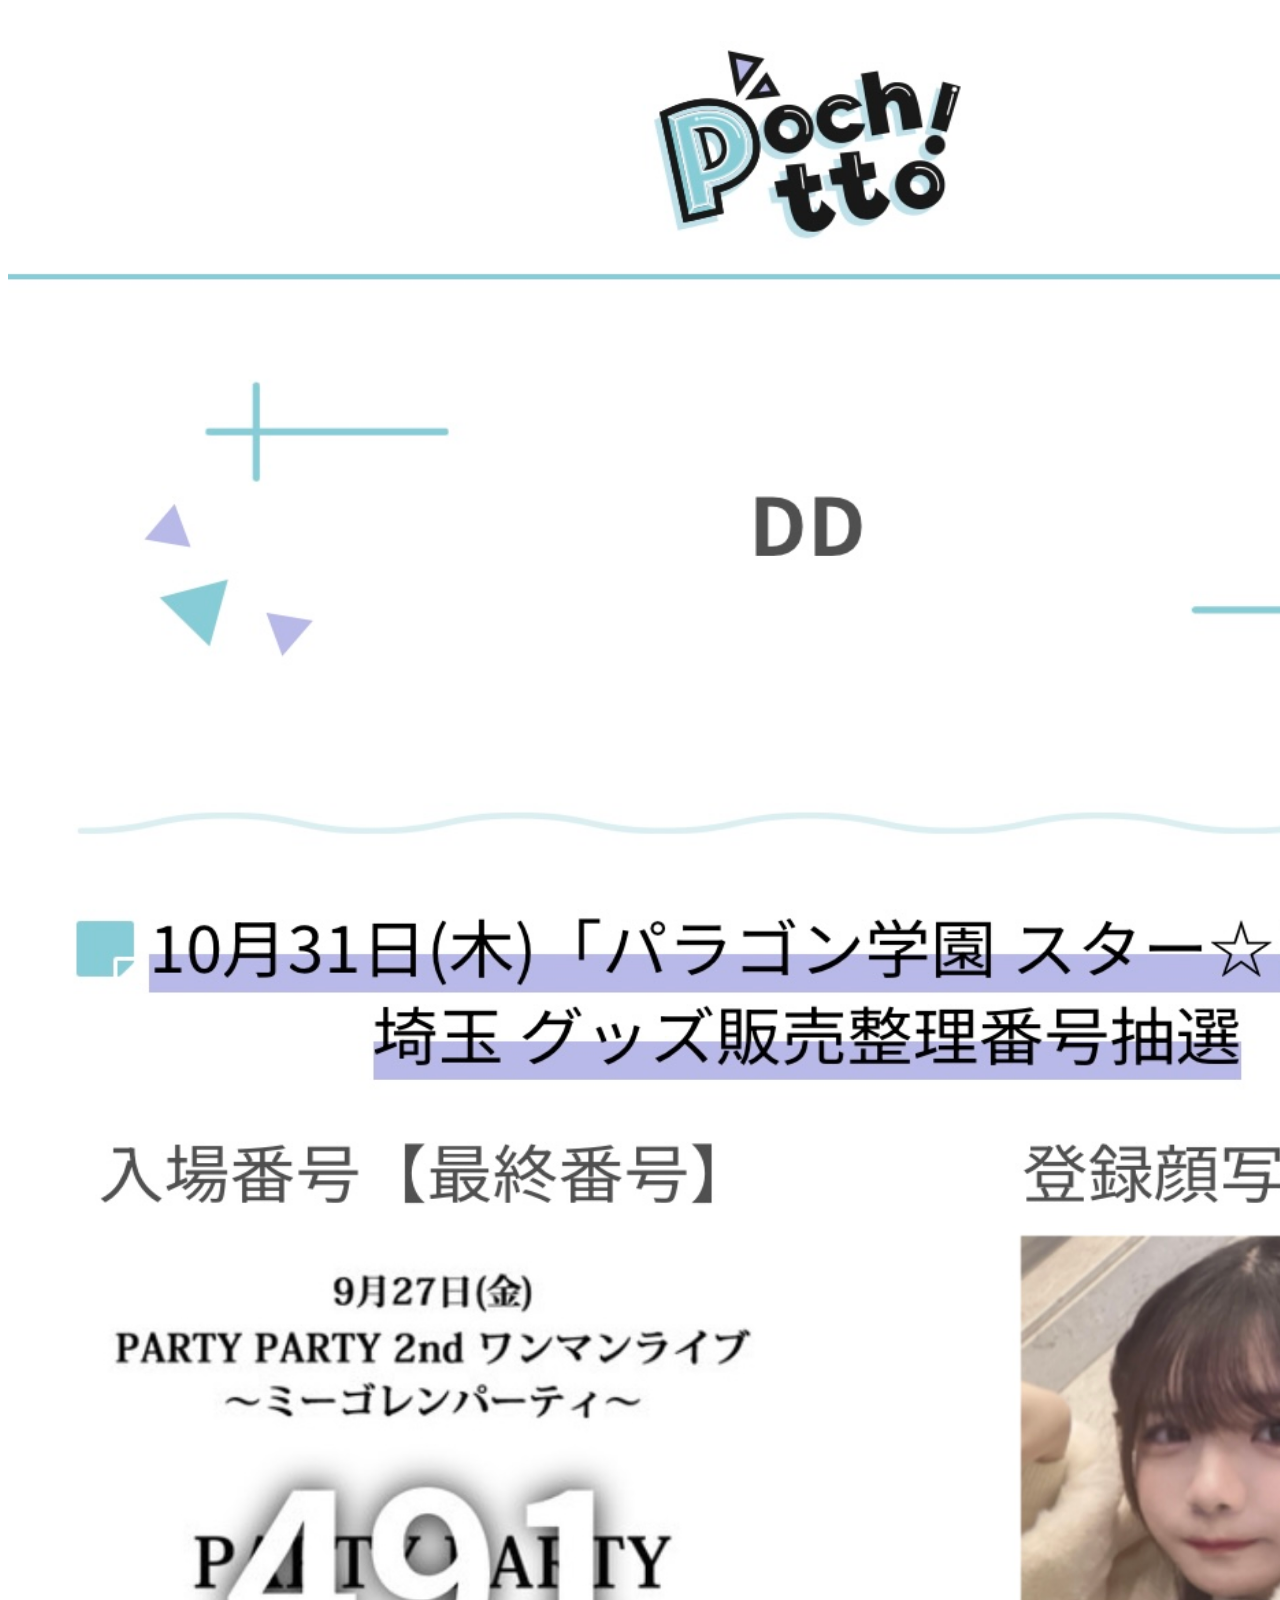
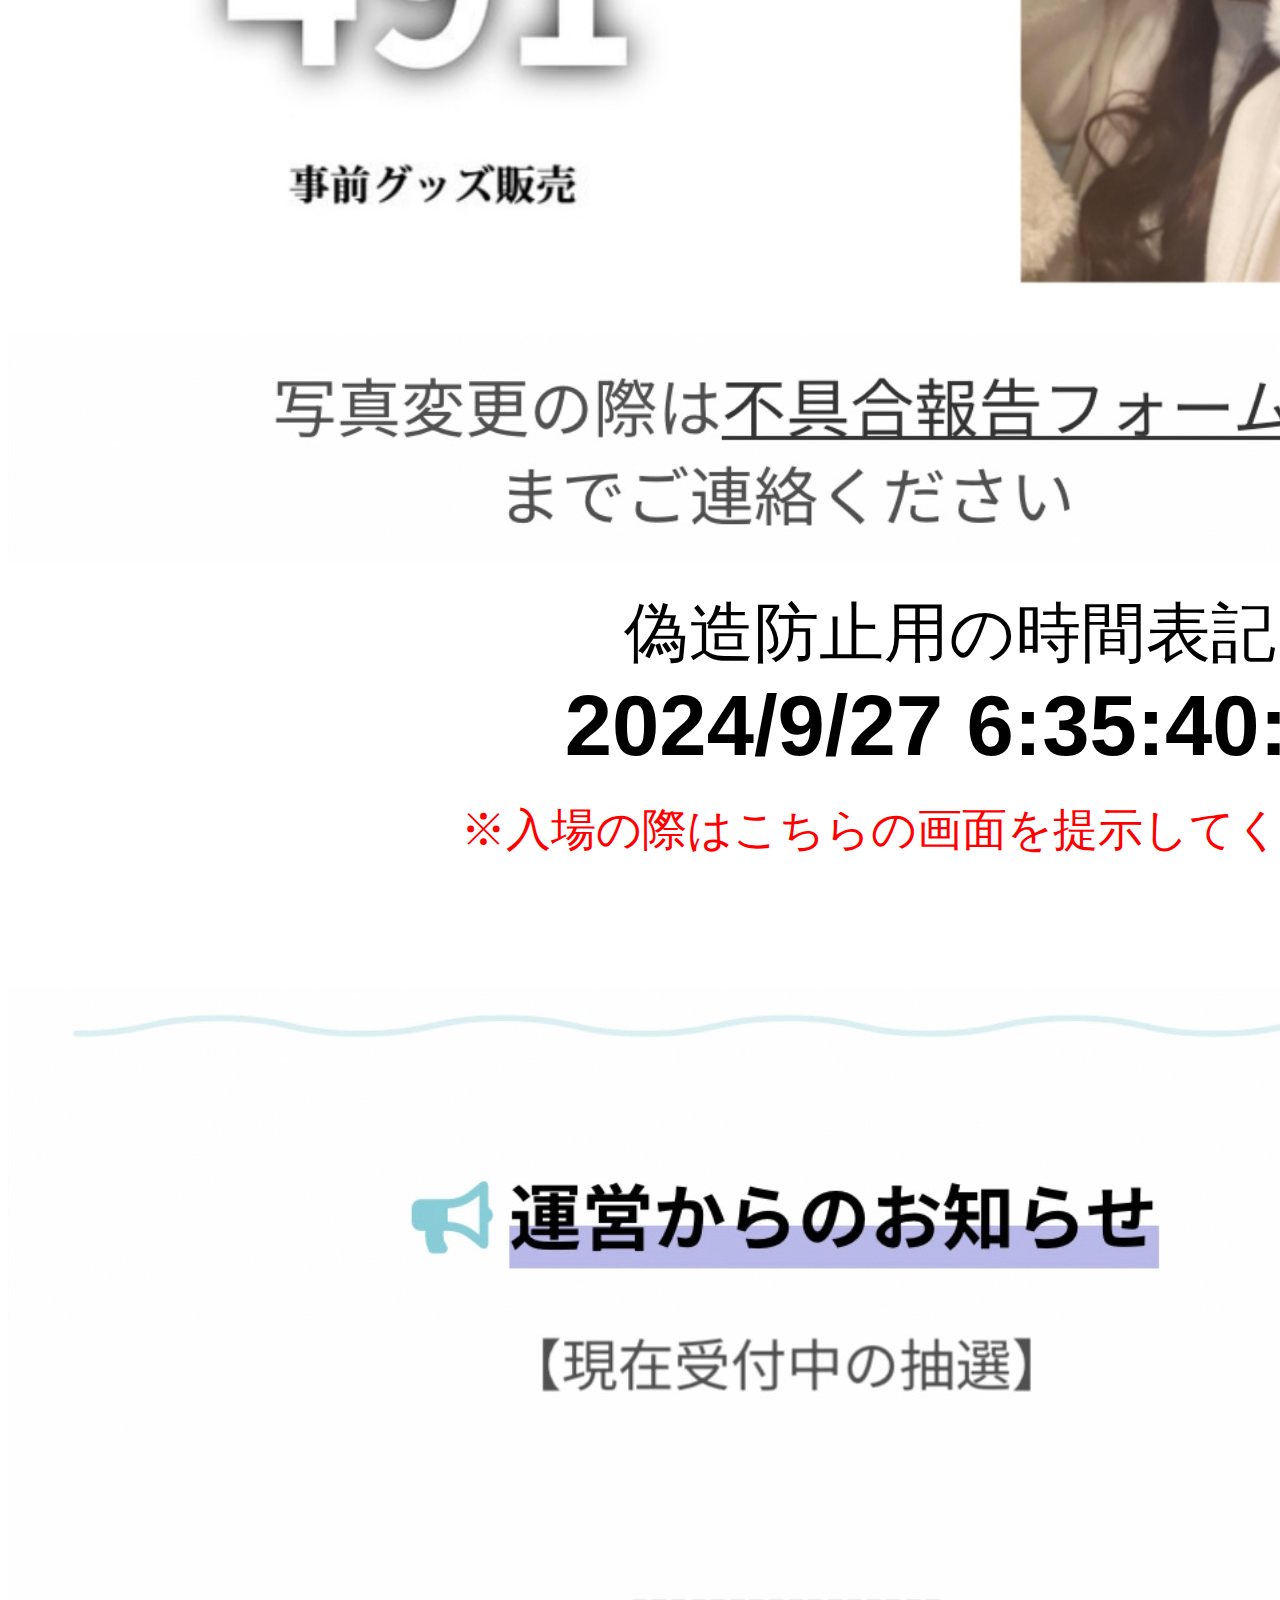
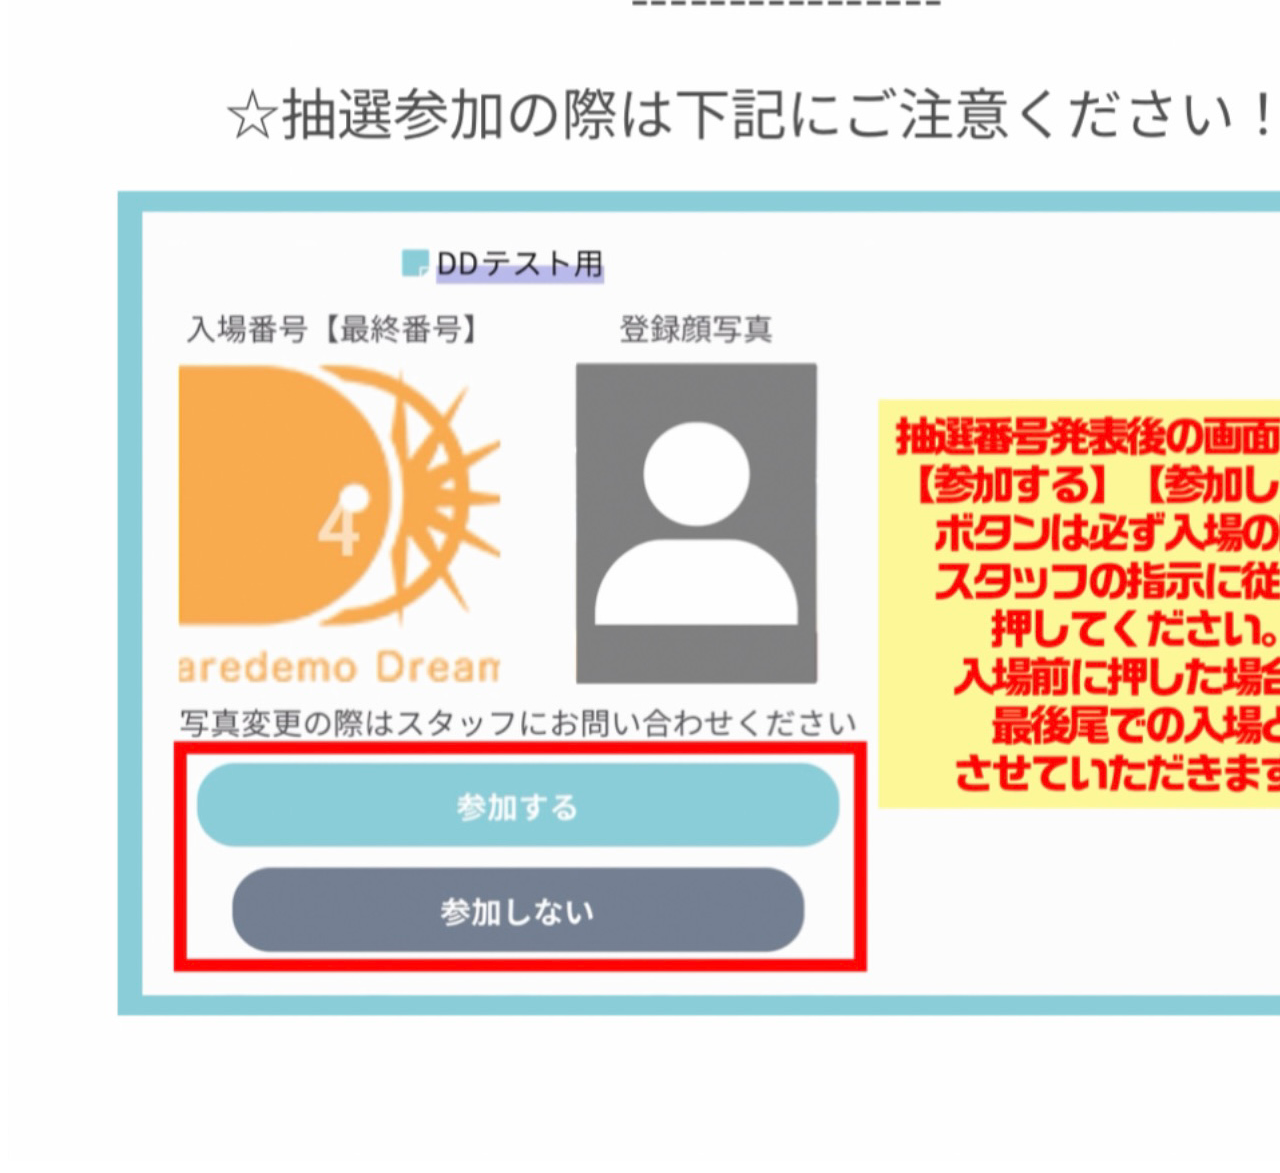
==== text2.html @ 46b47248 "Update text2.html" ====
<!DOCTYPE html>
<html>
<head>
<title>Pochitto</title>
<link rel="stylesheet"href="style.css">
</head>
<h2></h2>

<h2 style="text-align:center">
<div style="text-align:center">
<img src="IMG_1025.jpeg" width=1600px height=1200px>
</div>
<div class="container">
<img src="無題414_20240927152416.jpeg">
<p> </p>
</div>
<br><br><br><br>
<div style="text-align:center">
<img src="Pochitto不具合.jpg">
</div>
</h2>

<body>
<div style="text-align:center">
<style>
.time{
    margin: auto;
    text-align:center;
    font-size: 65px;
    position: relative;
    top: 0px;
    bottom: 0px;
    right: 50px;
    left: 310px;
}
.kome{
    margin: auto;
    text-align:center;
    font-size: 45px;
    color: red;
    position: relative;
    top: 10px;
    bottom: 0px;
    right: 0px;
    left: 300px;
}
</style>
<a class="time">
偽造防止用の時間表記
</a>
<b>
<a class="time">
<div style="font-size: 85px;">
2024/9/27
<span id="real-time">
  <script type="text/javascript">
function Time() {
   var realTime = new Date();
   var hour = realTime.getHours();
   var minutes  = realTime.getMinutes().toString().padStart(2, '0');
   var seconds  = realTime.getSeconds().toString().padStart(2, '0');
   var milliseconds = realTime.getMilliseconds();
   var n1 = Math.floor(milliseconds / 100) % 10; //1桁目
   var text = hour + ":" + minutes + ":" + seconds + ":" + n1;
   document.getElementById("real-time").innerHTML = text;
}
setInterval('Time()',1);
  </script>
</div>
</a>
</b>
<a class="kome">
※入場の際はこちらの画面を提示してください
</a>
<br>
<br>
</div>
</body>

<header class="header"></header>
  <main>
    <div class="contents4">
    </div>
  </main>
<!--
<footer></footer>
<div class="img-wrap">
  <img src="注意喚起.jpeg" id="fixedImage" width=1600px height=700px>
</div>
 -->   
<div style="text-align:center">
<img src="Pochitto下部2.jpg">
</div>

</html>
---- style.css ----
.time {
　　margin: auto;
　　position: relative;
  font-family: Arial;
  font-size: 180px;
}
.kome {
　　margin: auto;
　　position: relative;
  font-family: HiraKakuProN-W3;
  font-size: 40px;
}

.container{
        width:1200px;
        height: 600px;
	margin: auto;
        position: relative;
      }
      .container img{
        width:130%;
      }
      p{
        position: absolute;
        top:230px;
        left:280px;
	font-family: Arial;
        font-size:230px;
        color: white;
	text-shadow: 0px 0px 30px #000000;
        padding:0;
        margin:0;
      }

.container2{
        width:1200px;
        height: 600px;
	margin: auto;
        position: relative;
      }
      .container2 img{
        width:130%;
      }
      p2{
        position: absolute;
        top:240px;
        left:280px;
	font-family: Arial;
        font-size:250px;
        color: white;
	text-shadow: 0px 0px 30px #000000;
        padding:0;
        margin:0;
      }

.class2{
        margin: 50px;
        width: 1400px;
        height: 250px;
        display: block;
      }

.header {
  width: 100%;
  height: 120px;
}

.contents3 {
  height: 2000px;
  width: 100%;
  background: linear-gradient(118deg, rgba(255,201,114,1) 0%, rgba(246,179,84,1) 40%, rgba(231,229,97,1) 100%);
	}

.img-wrap {
  z-index: 100;
  position: fixed;
  left: 0; /* 画面左端に固定 */
  bottom: 0; /* 画面下に固定 */
  width: 100%;
  padding-top: 20px;
  padding-bottom: 20px;
  background: #fff;
	}

.fixedImage {
  width: 100%;
  max-width: 280px;
  height: 40px;
  margin-right: auto;
  margin-left: auto;
  display: block;
	}
}
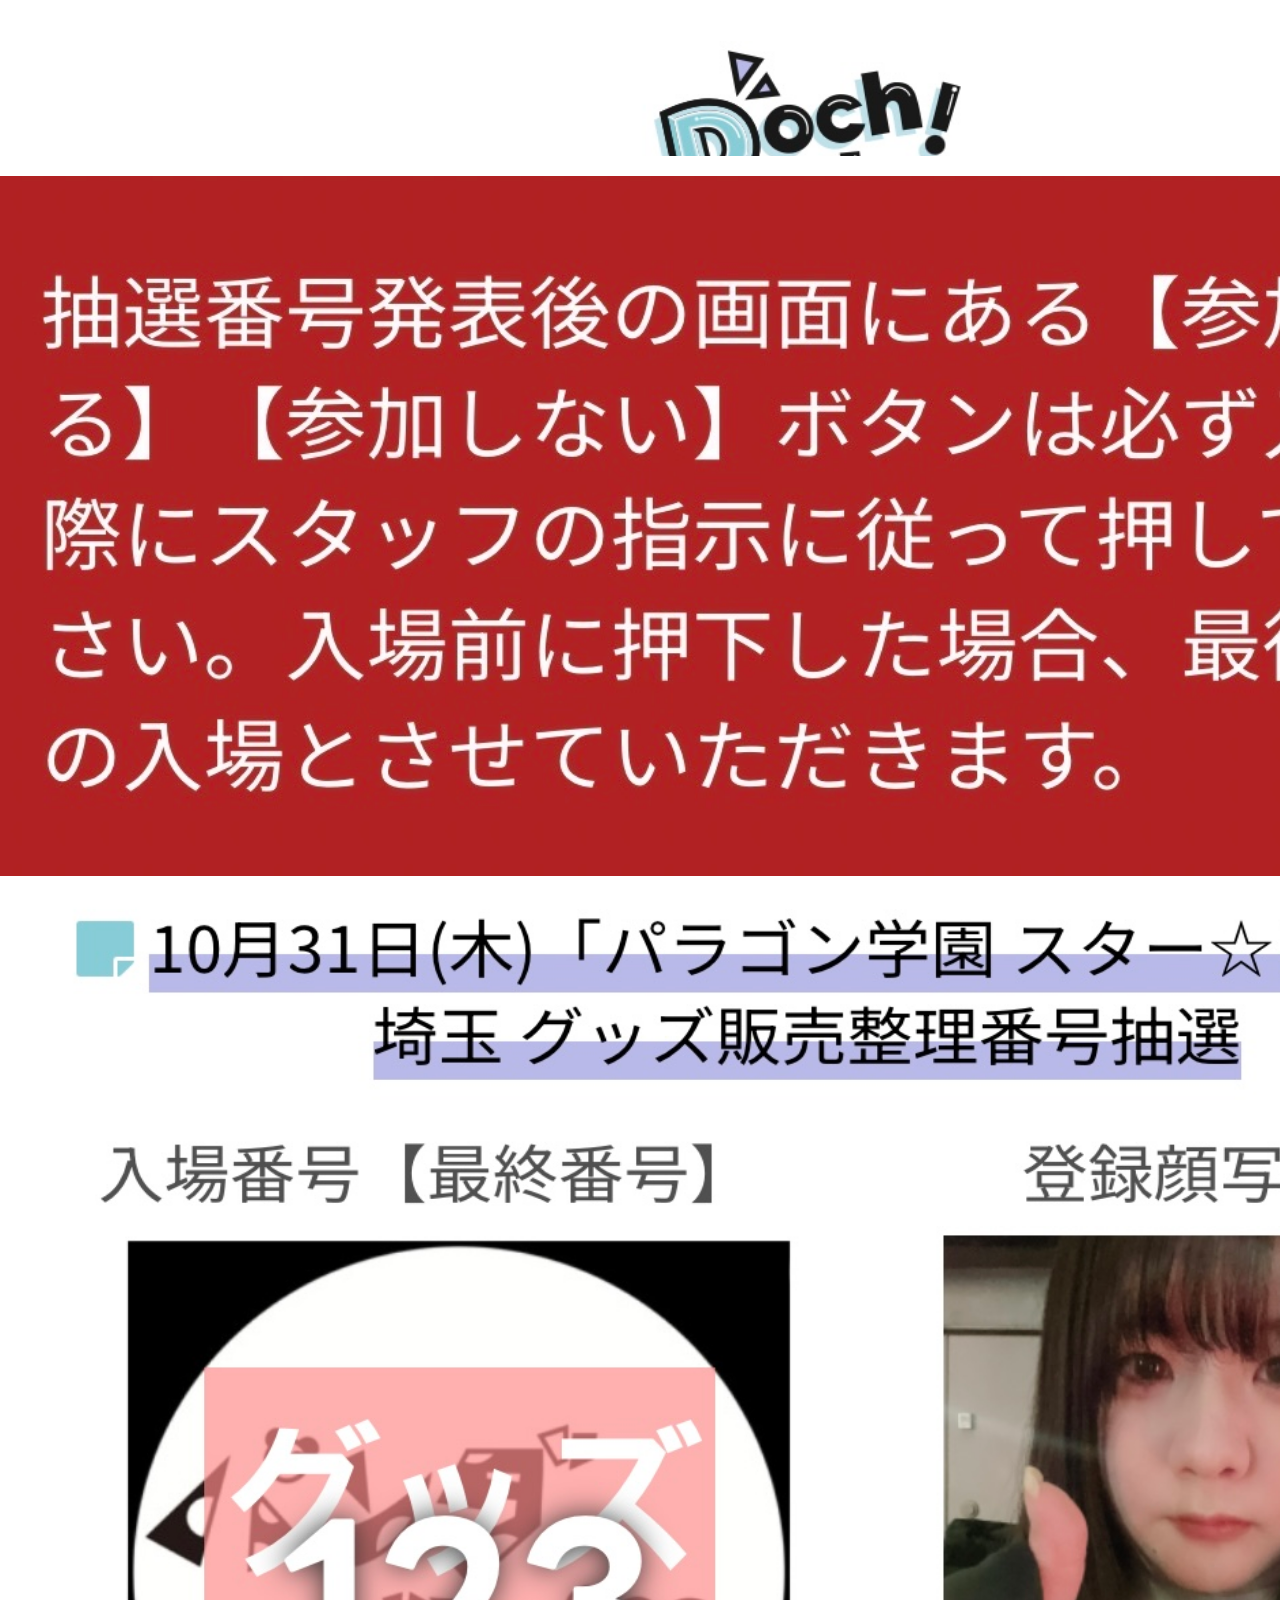
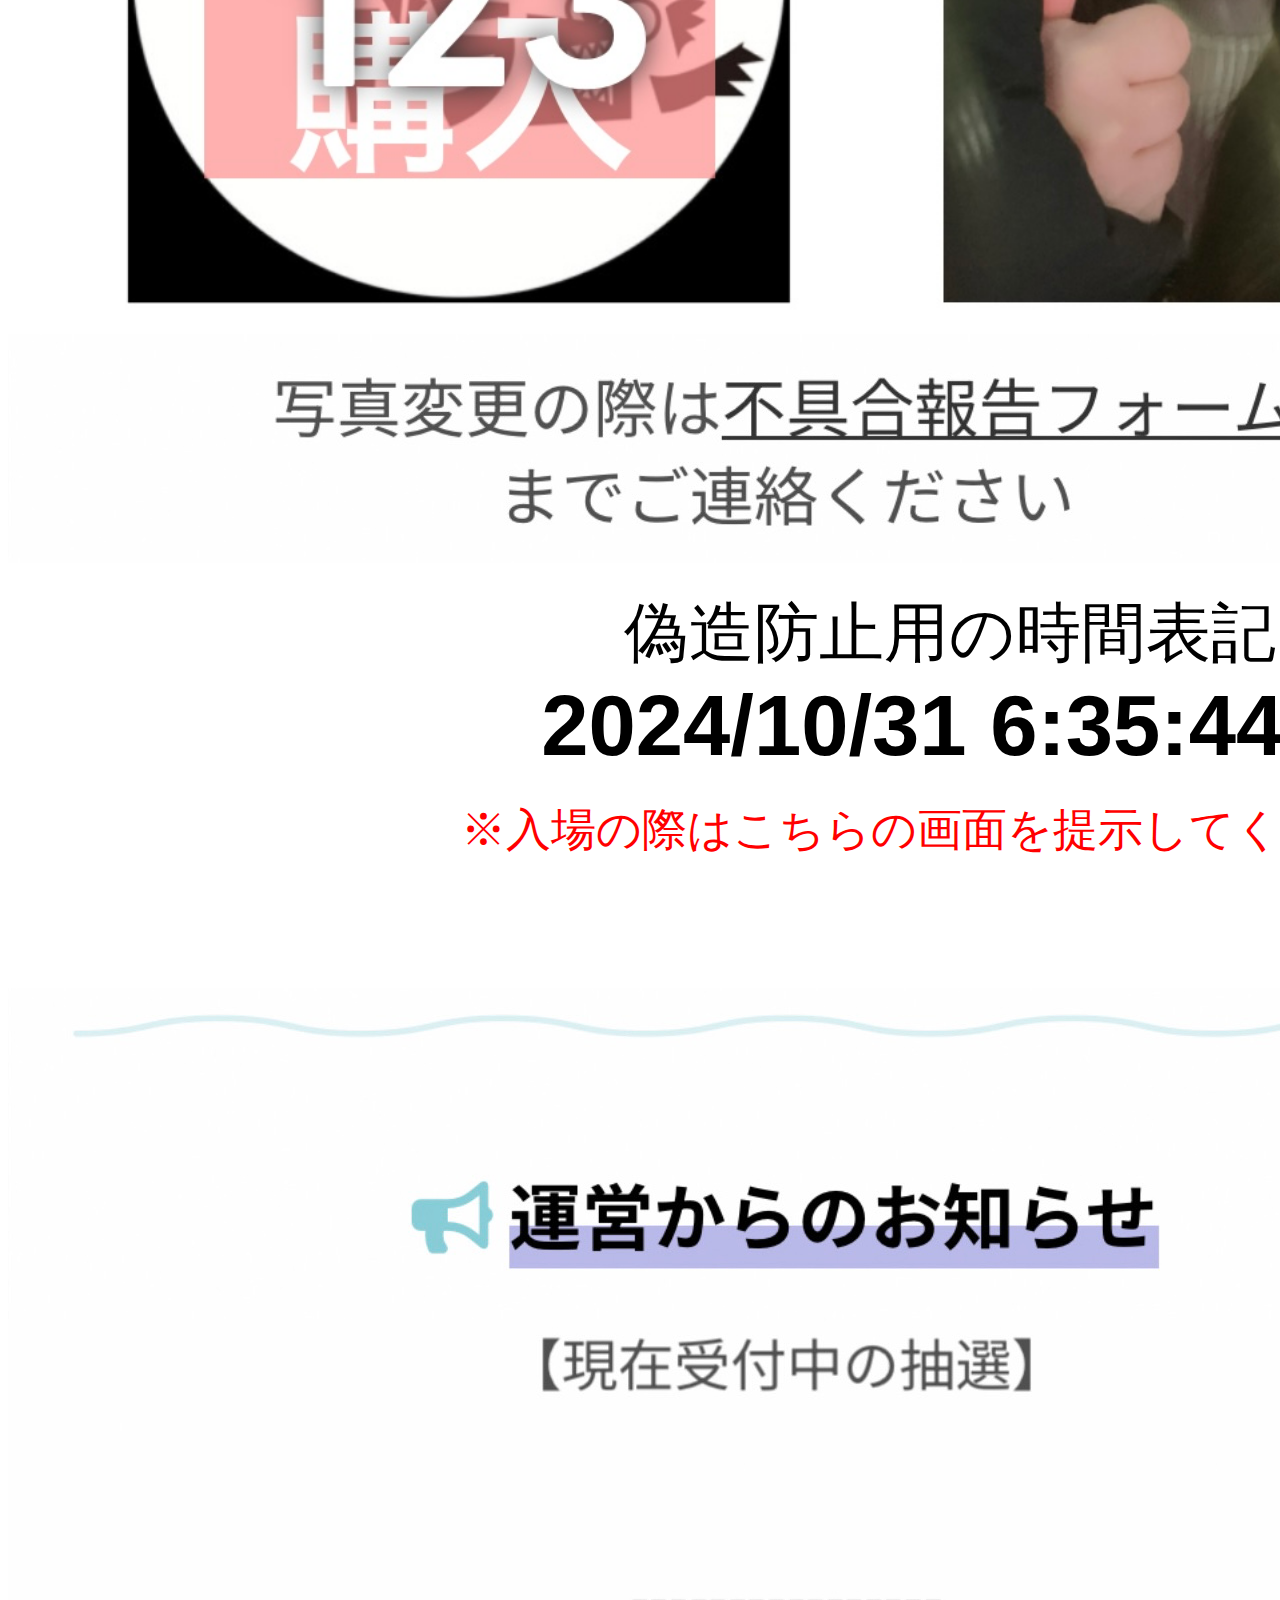
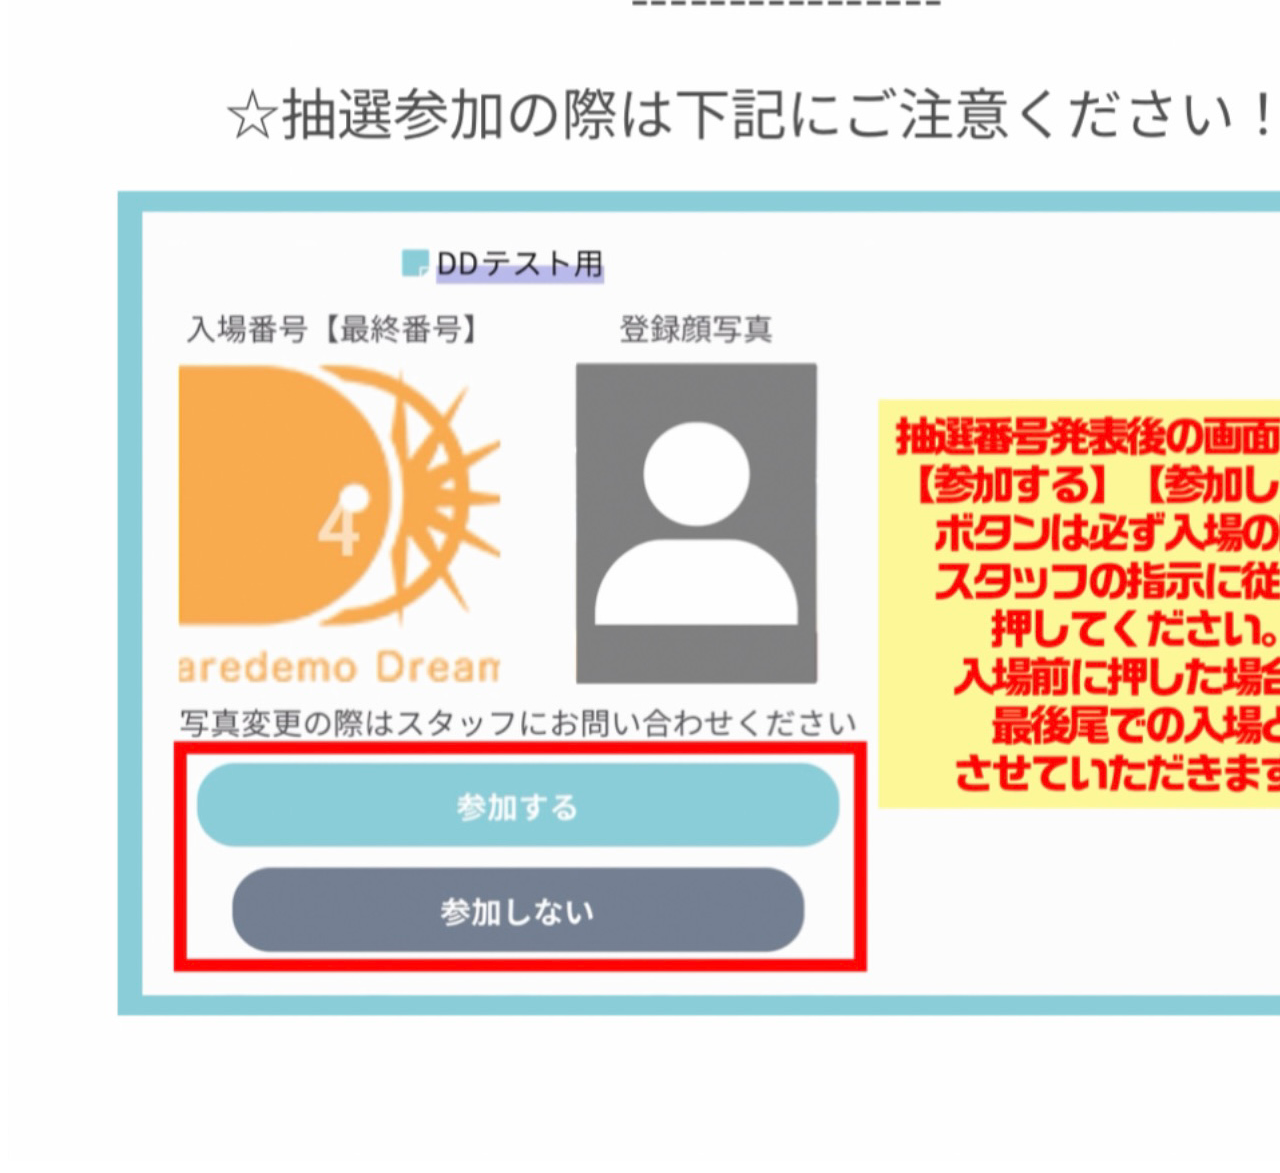
==== commit 5b015e94: "Update text2.html" ====
--- a/text2.html
+++ b/text2.html
@@ -11,7 +11,7 @@
 <img src="IMG_1025.jpeg" width=1600px height=1200px>
 </div>
 <div class="container">
-<img src="無題414_20240927152416.jpeg">
+<img src="無題400_20241031104037.jpeg">
 <p> </p>
 </div>
 <br><br><br><br>
@@ -51,7 +51,7 @@
 <b>
 <a class="time">
 <div style="font-size: 85px;">
-2024/9/27
+2024/10/31
 <span id="real-time">
   <script type="text/javascript">
 function Time() {
@@ -82,12 +82,12 @@
     <div class="contents4">
     </div>
   </main>
-<!--
+
 <footer></footer>
 <div class="img-wrap">
   <img src="注意喚起.jpeg" id="fixedImage" width=1600px height=700px>
 </div>
- -->   
+    
 <div style="text-align:center">
 <img src="Pochitto下部2.jpg">
 </div>
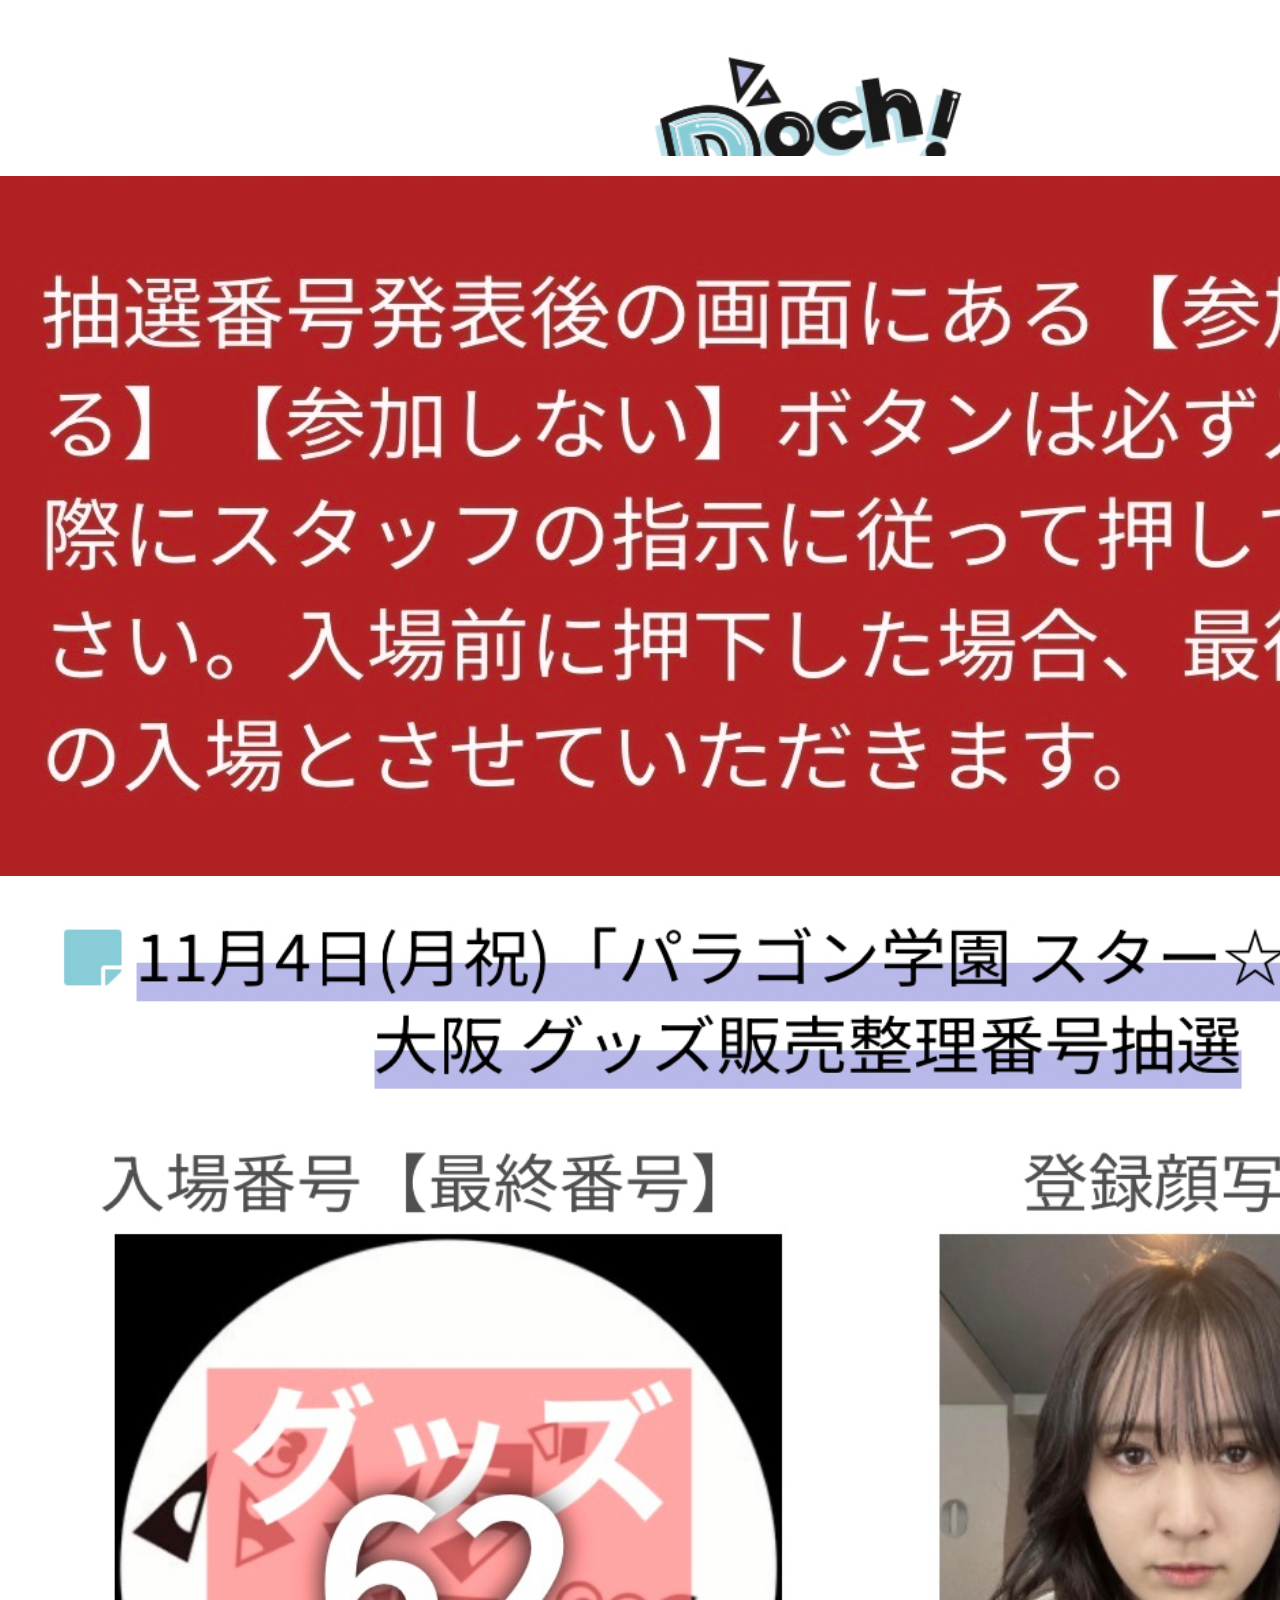
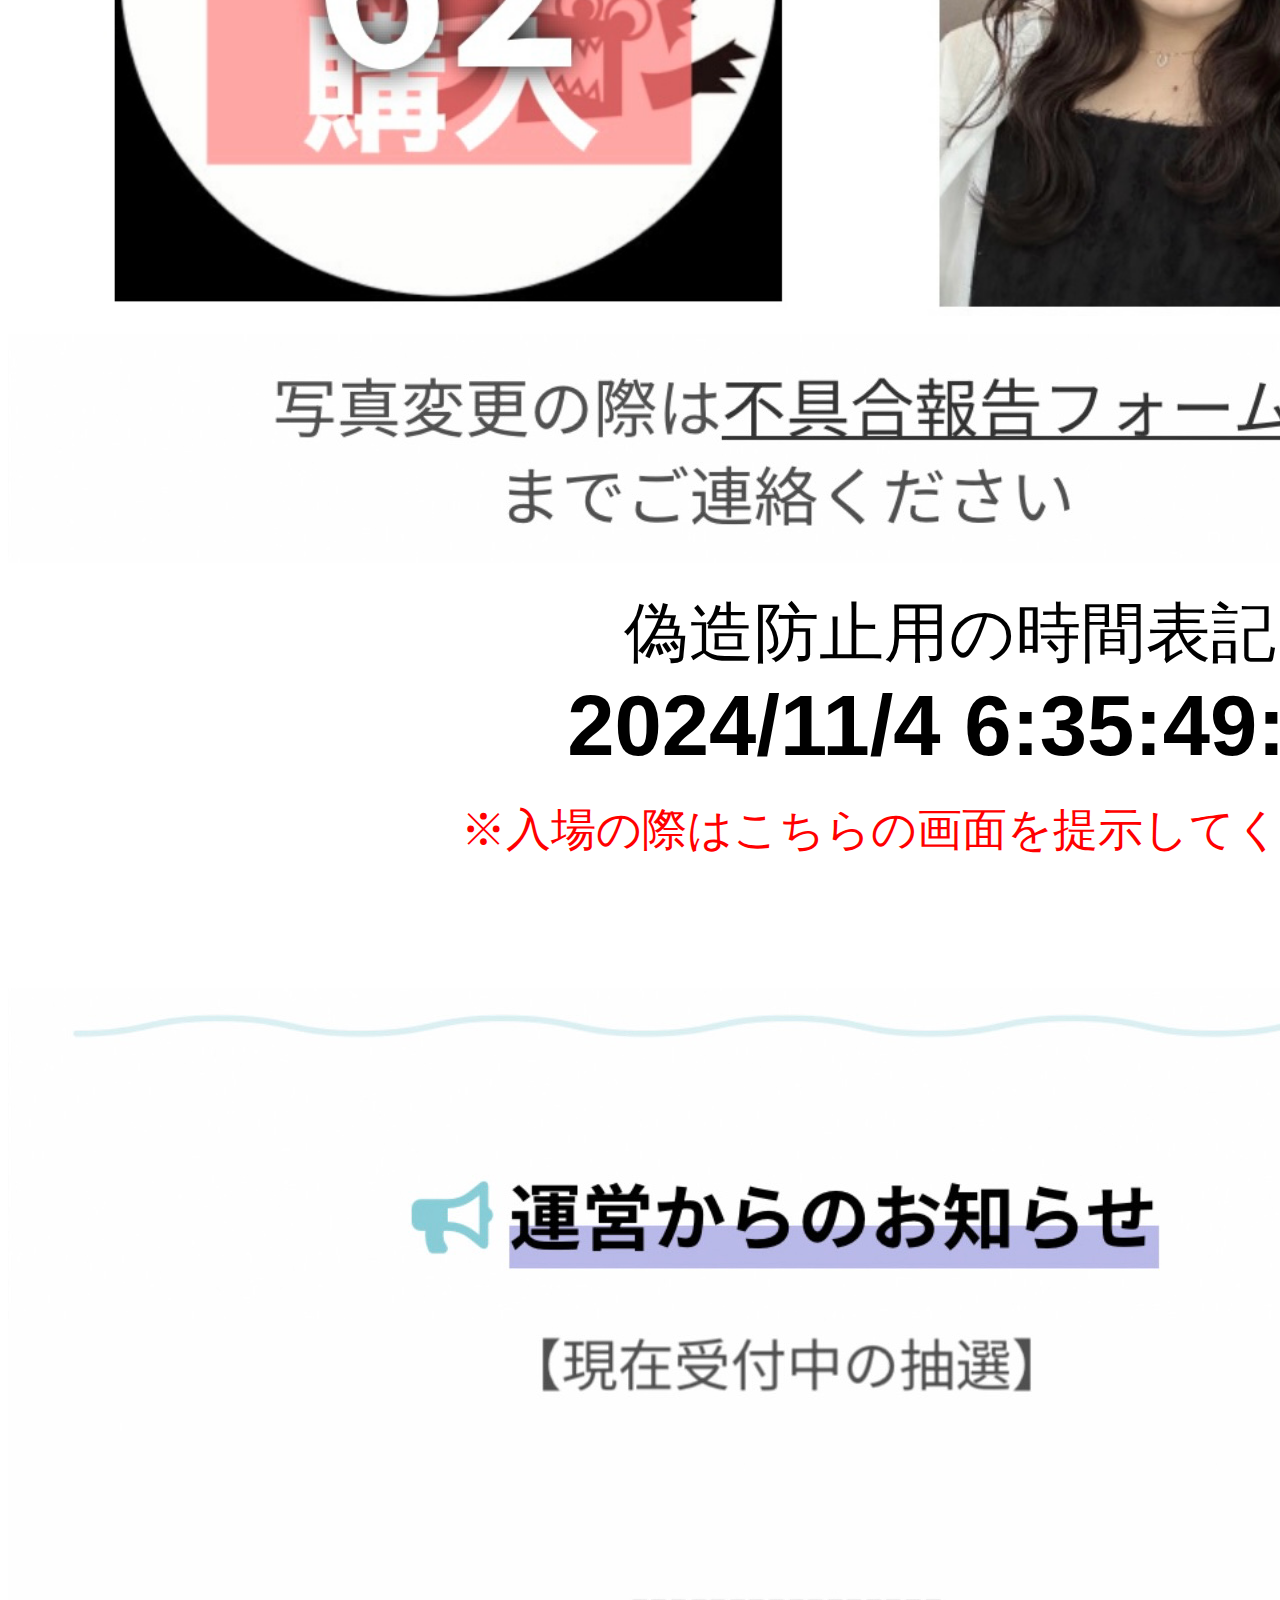
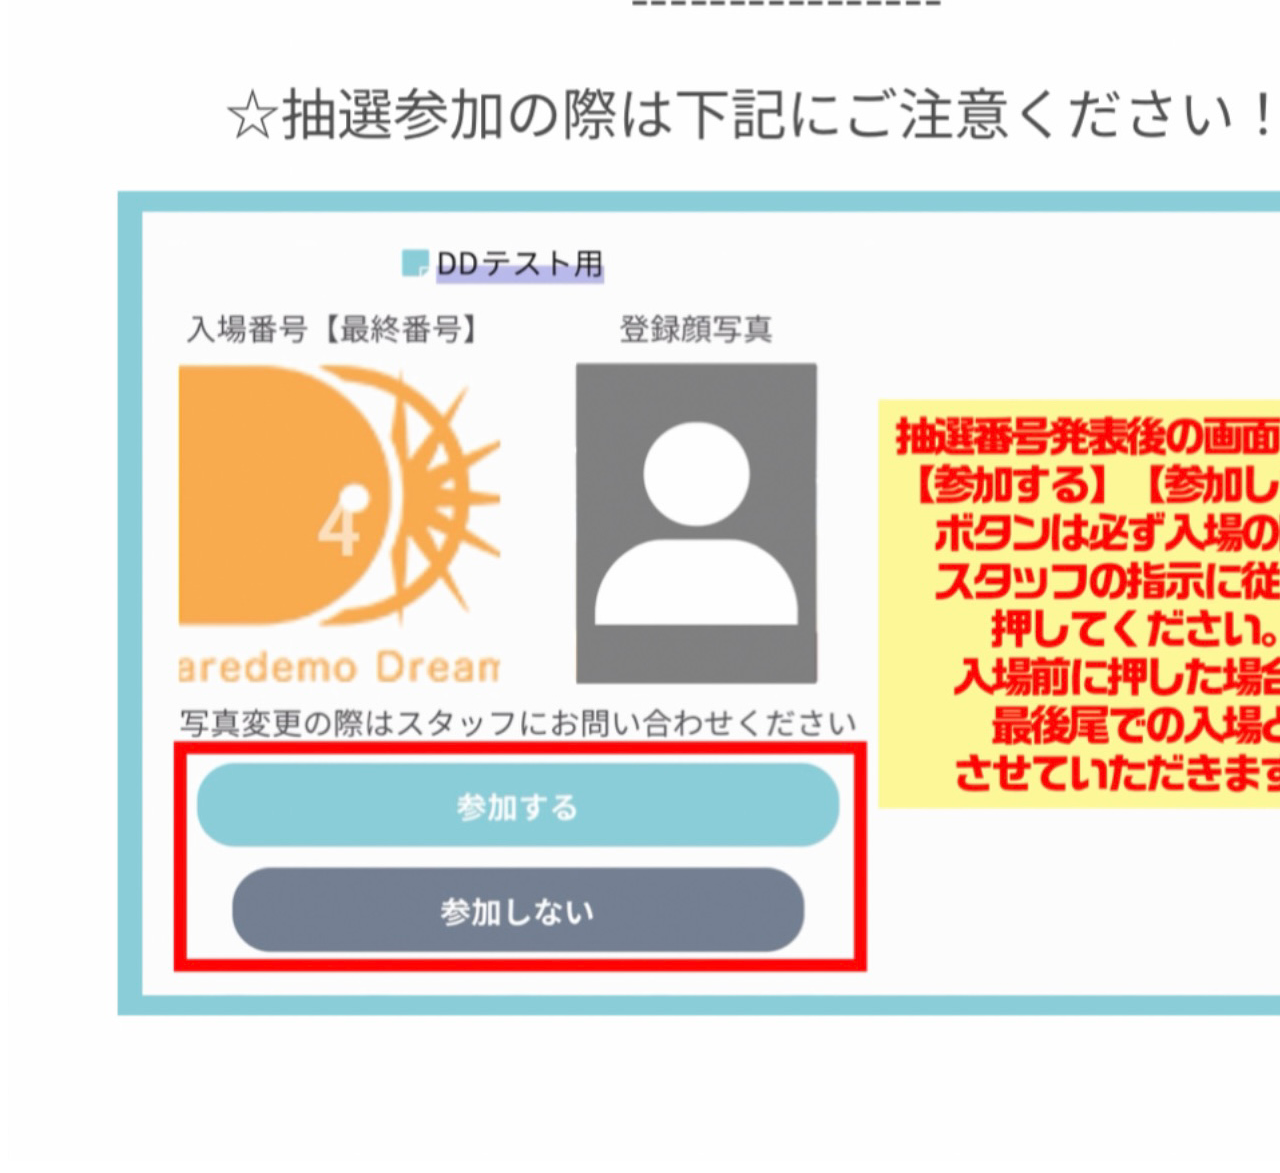
==== commit 18dffe8a: "Update text2.html" ====
--- a/text2.html
+++ b/text2.html
@@ -8,10 +8,10 @@
 
 <h2 style="text-align:center">
 <div style="text-align:center">
-<img src="IMG_1025.jpeg" width=1600px height=1200px>
+<img src="IMG_1328.jpeg" width=1600px height=1200px>
 </div>
 <div class="container">
-<img src="無題400_20241031104037.jpeg">
+<img src="goods62fu.jpeg">
 <p> </p>
 </div>
 <br><br><br><br>
@@ -51,7 +51,7 @@
 <b>
 <a class="time">
 <div style="font-size: 85px;">
-2024/10/31
+2024/11/4
 <span id="real-time">
   <script type="text/javascript">
 function Time() {
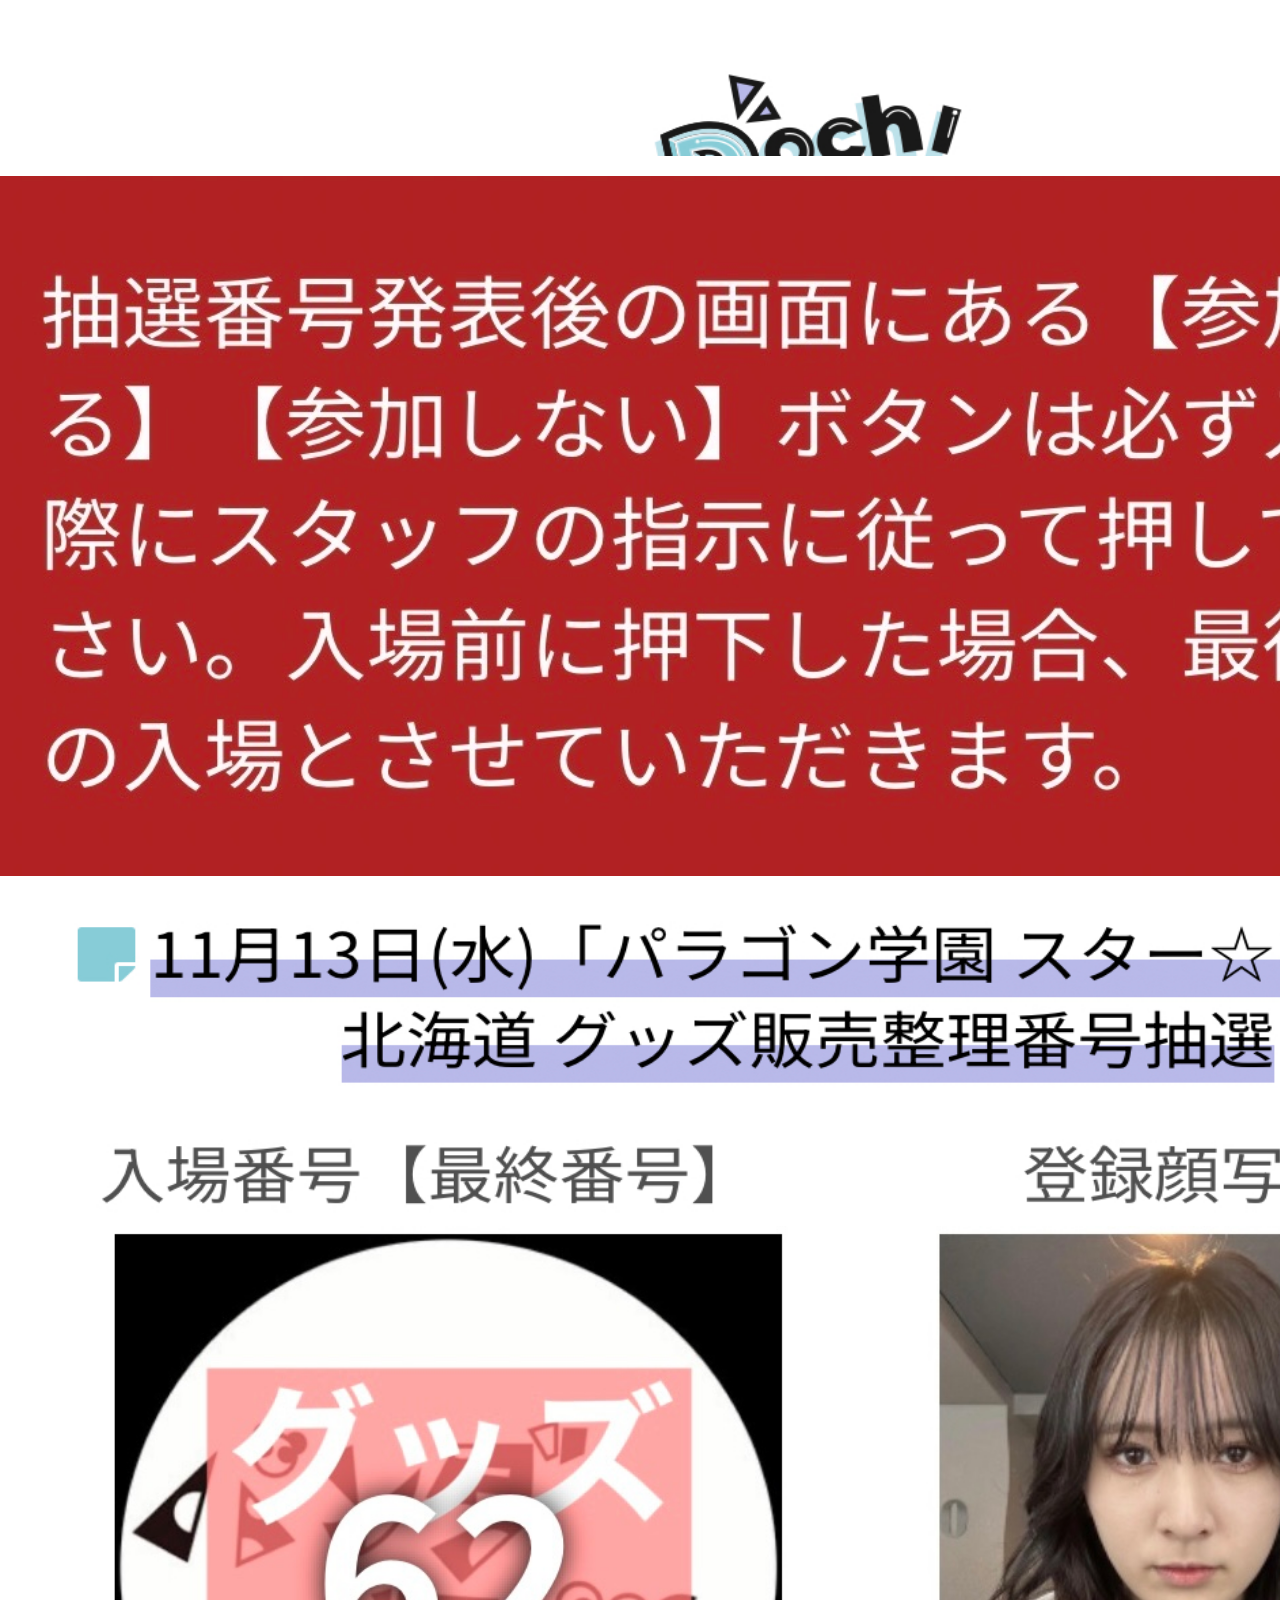
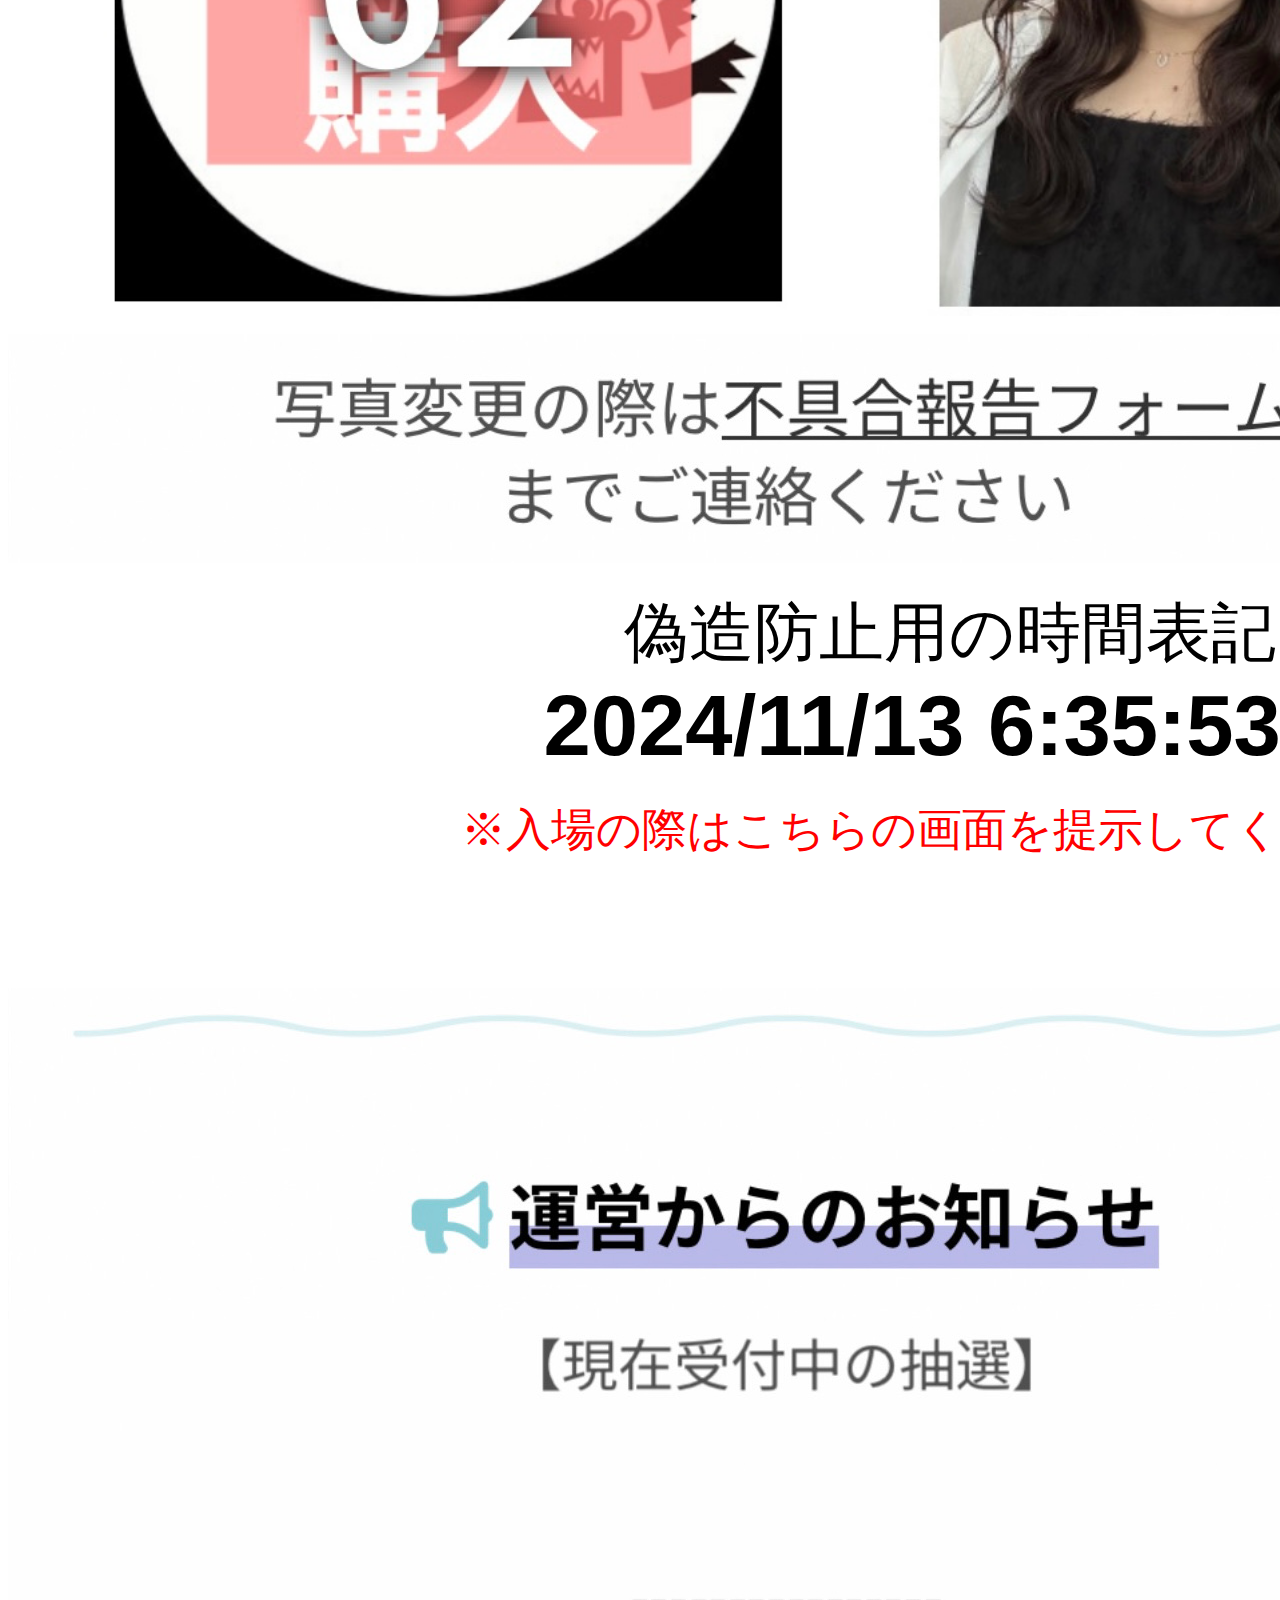
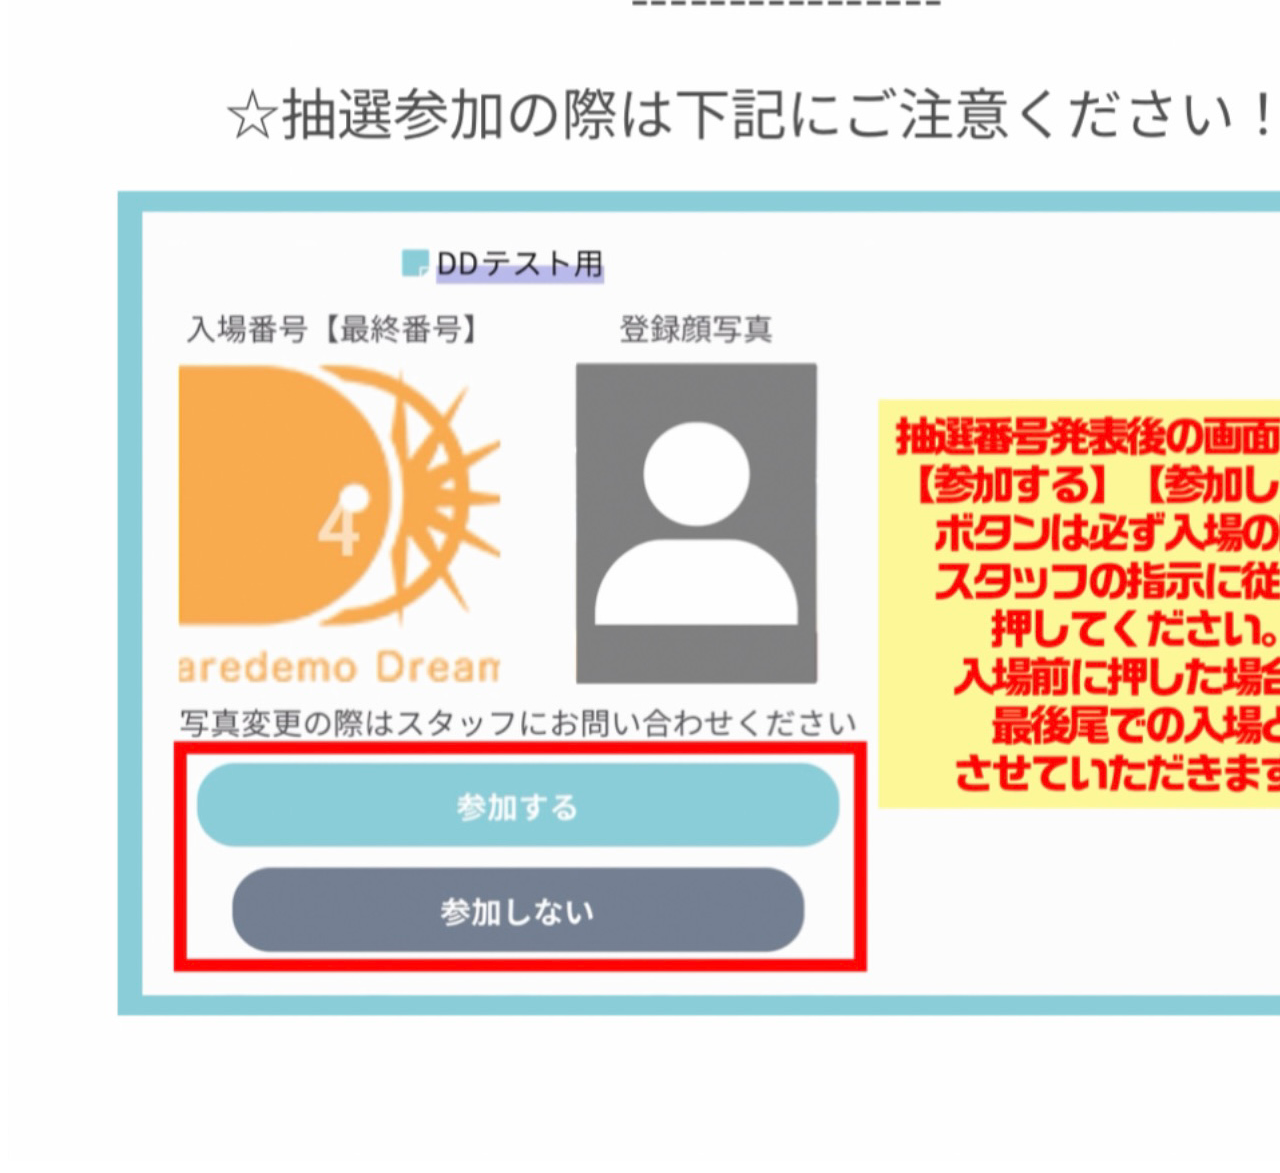
==== commit 338b492f: "Update text2.html" ====
--- a/text2.html
+++ b/text2.html
@@ -8,7 +8,7 @@
 
 <h2 style="text-align:center">
 <div style="text-align:center">
-<img src="IMG_1328.jpeg" width=1600px height=1200px>
+<img src="IMG_1901.jpeg" width=1600px height=1200px>
 </div>
 <div class="container">
 <img src="goods62fu.jpeg">
@@ -51,7 +51,7 @@
 <b>
 <a class="time">
 <div style="font-size: 85px;">
-2024/11/4
+2024/11/13
 <span id="real-time">
   <script type="text/javascript">
 function Time() {
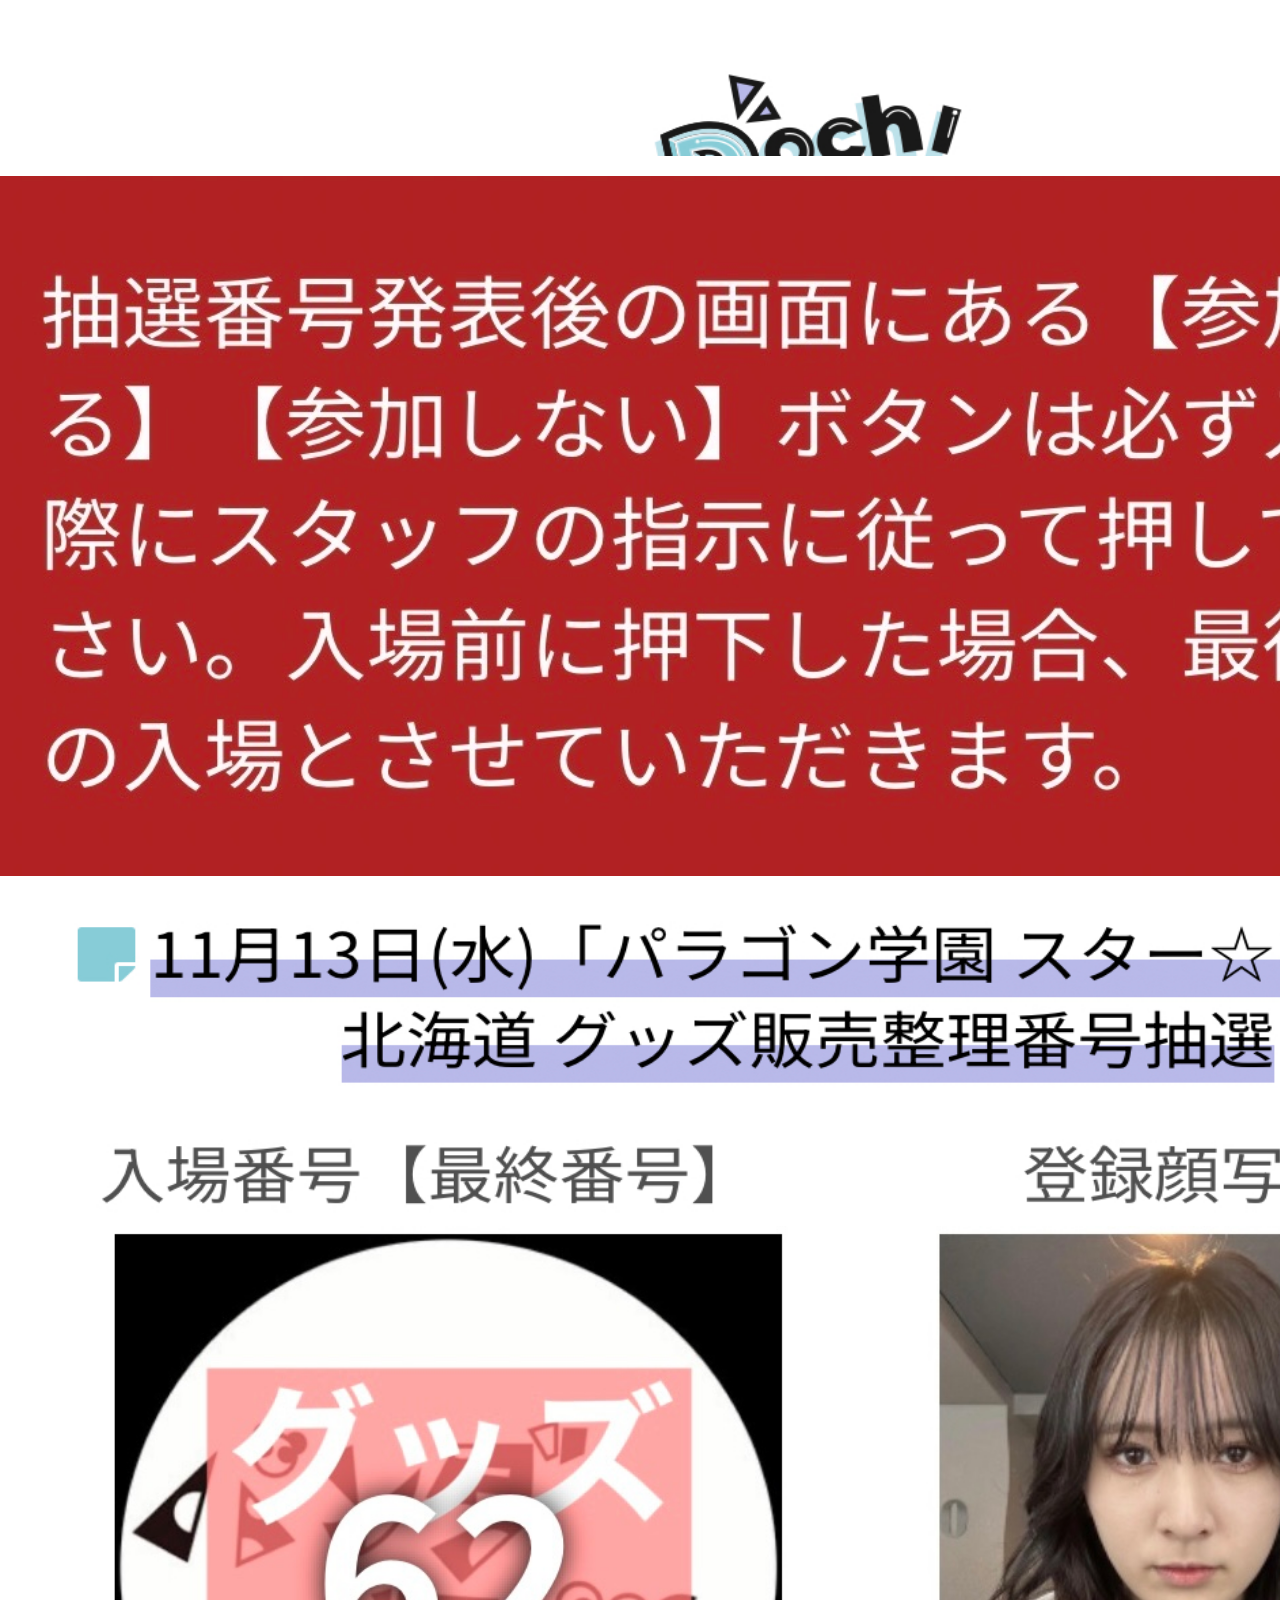
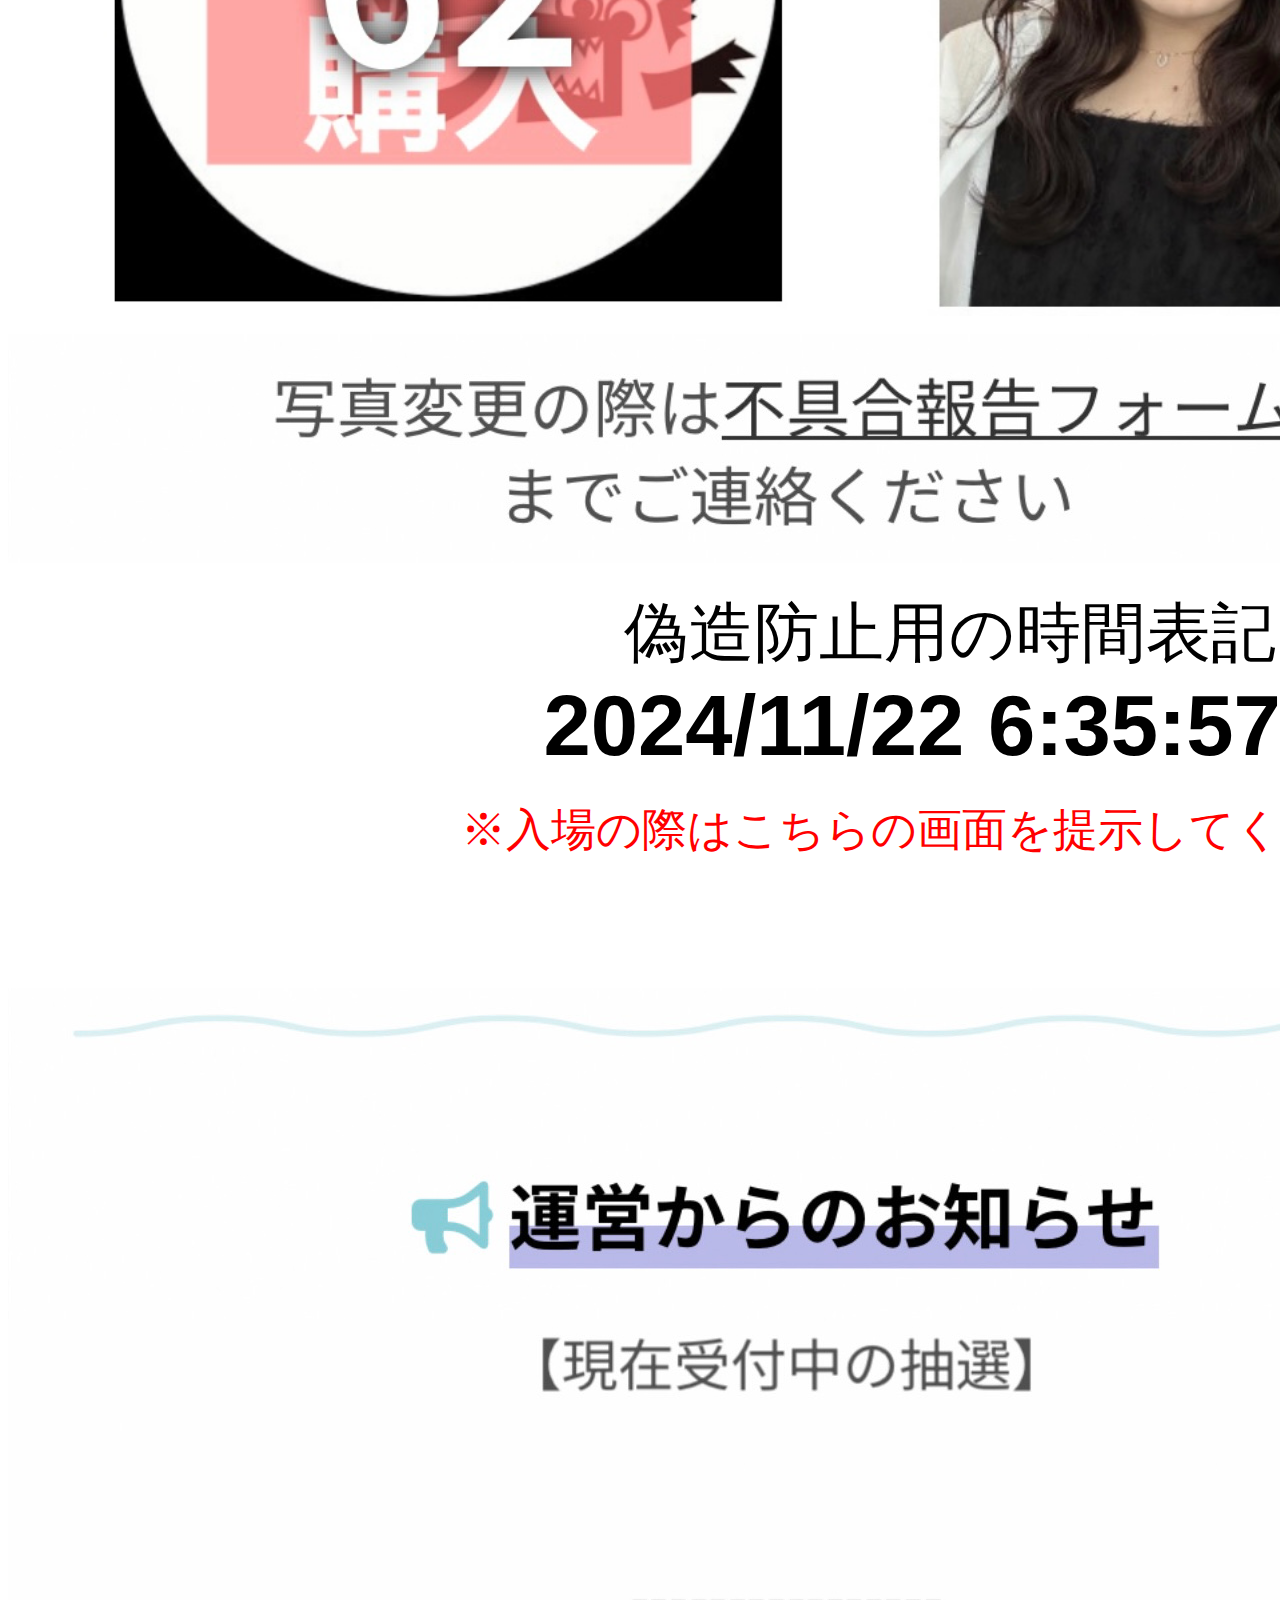
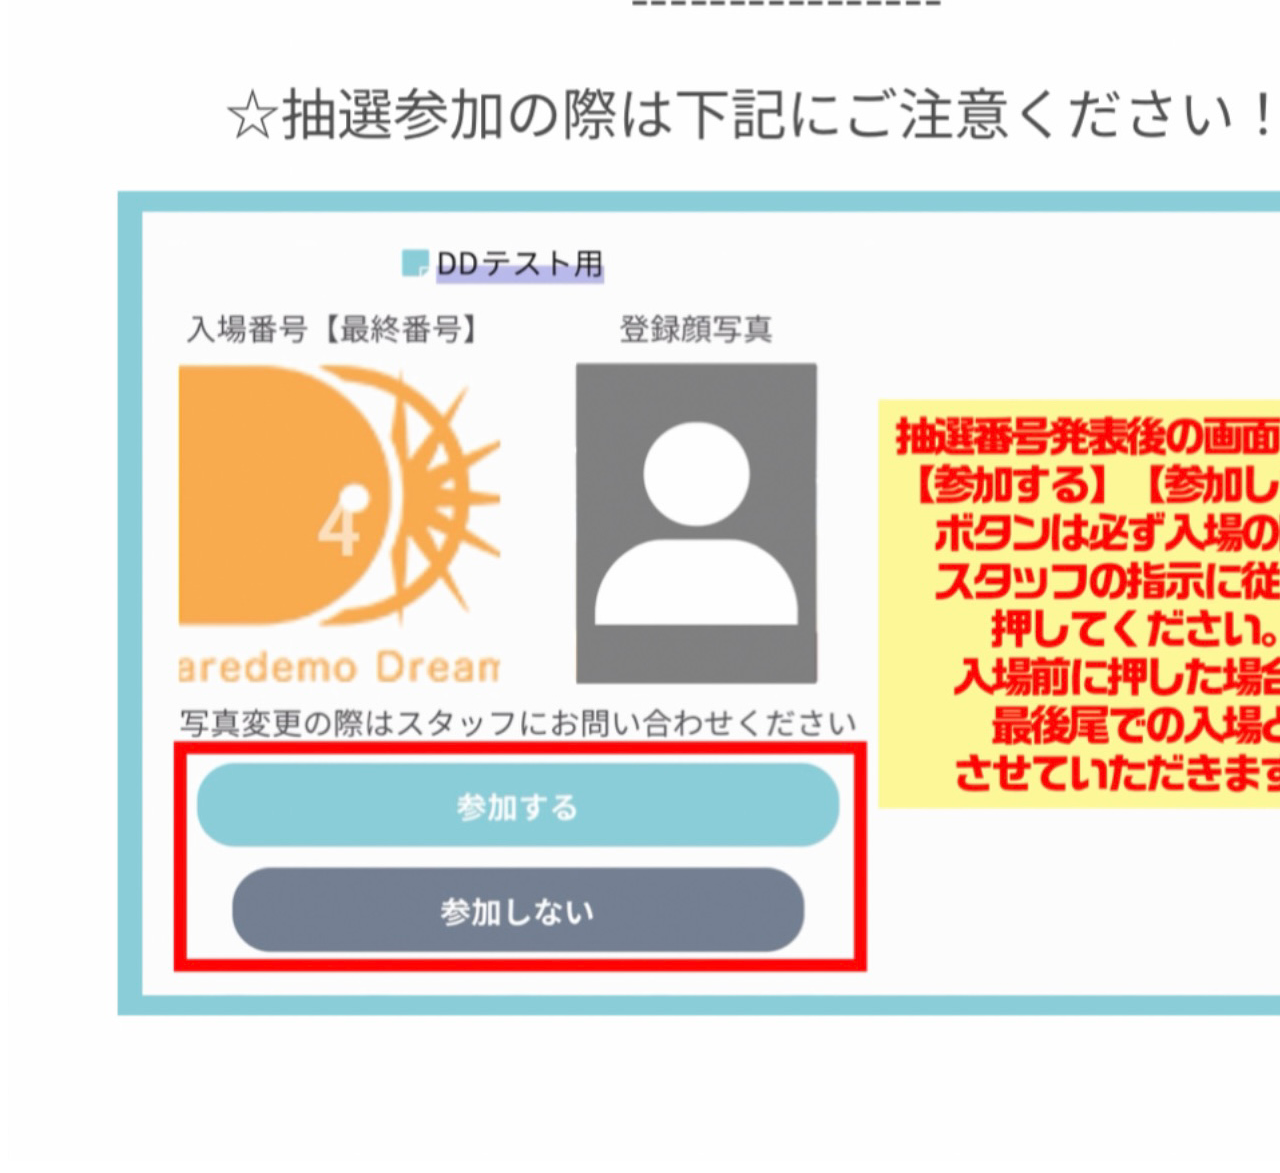
==== commit e66e9190: "Update text2.html" ====
--- a/text2.html
+++ b/text2.html
@@ -51,7 +51,7 @@
 <b>
 <a class="time">
 <div style="font-size: 85px;">
-2024/11/13
+2024/11/22
 <span id="real-time">
   <script type="text/javascript">
 function Time() {
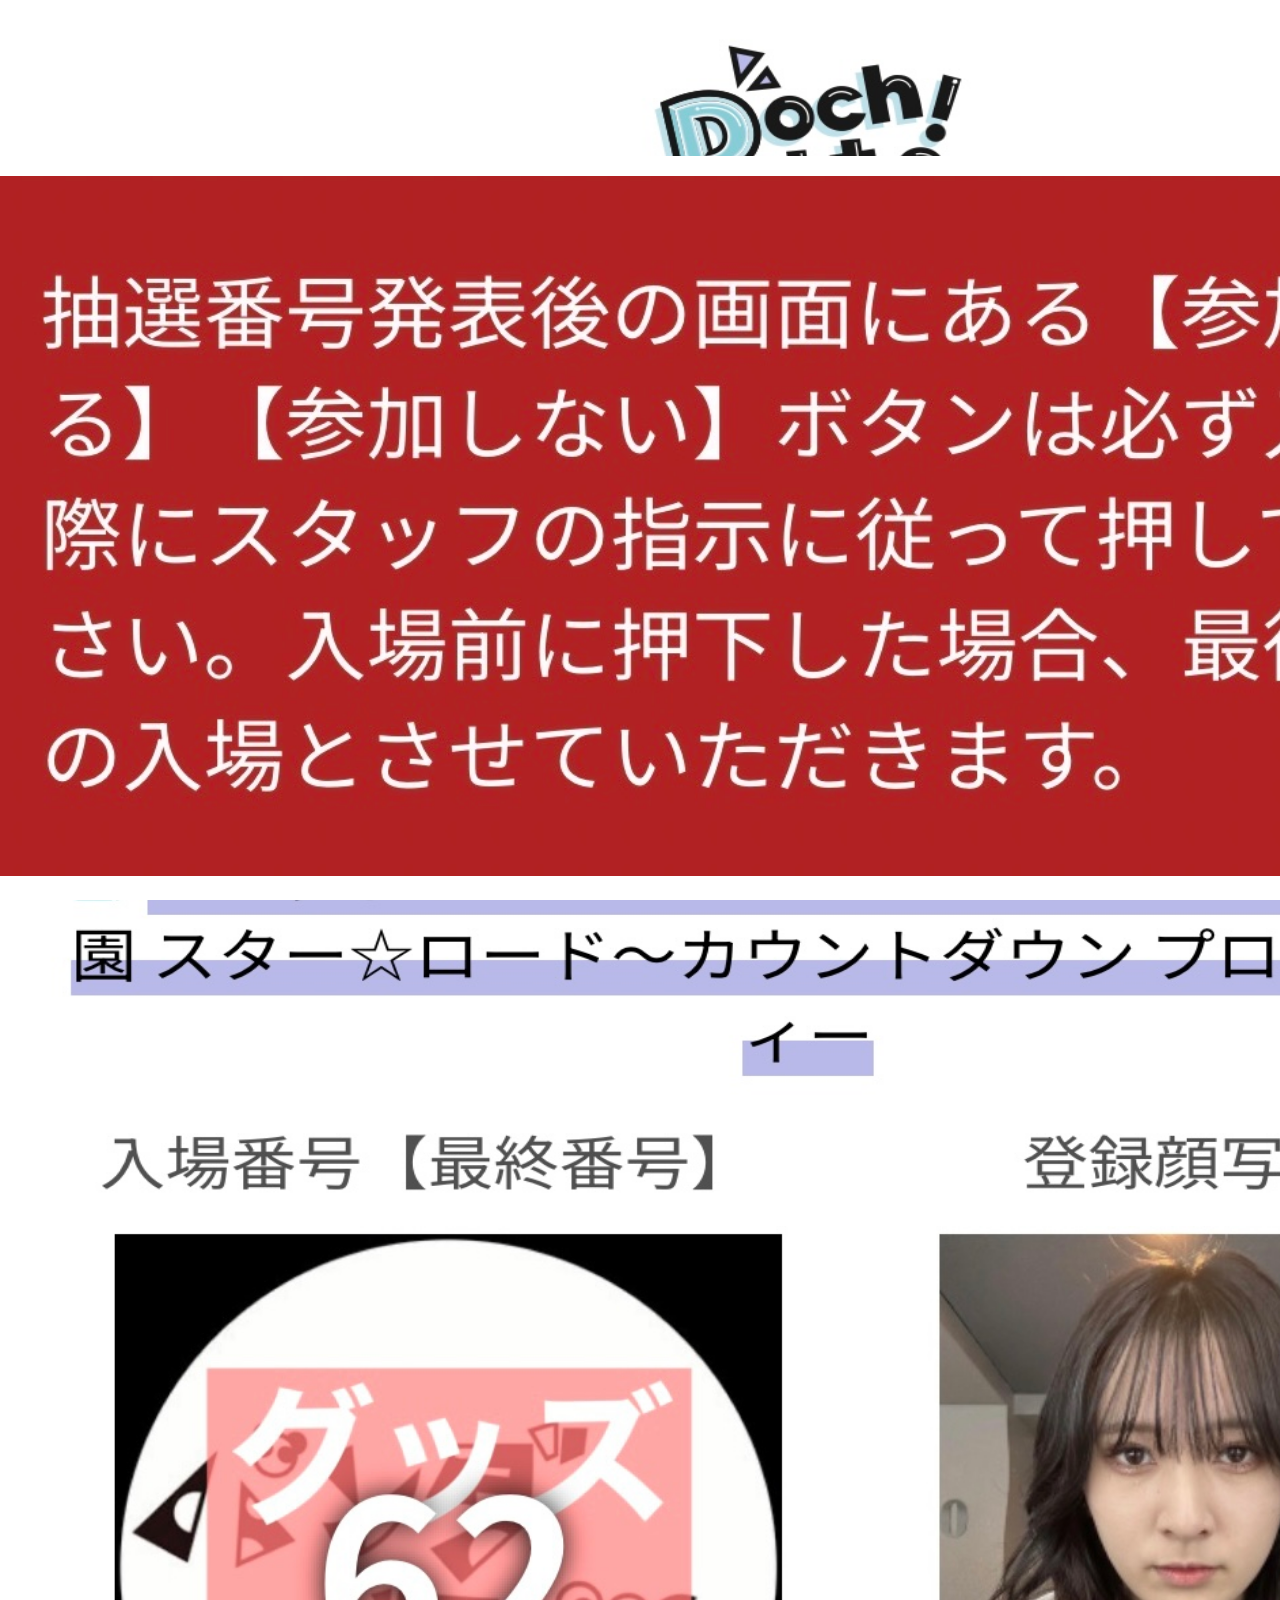
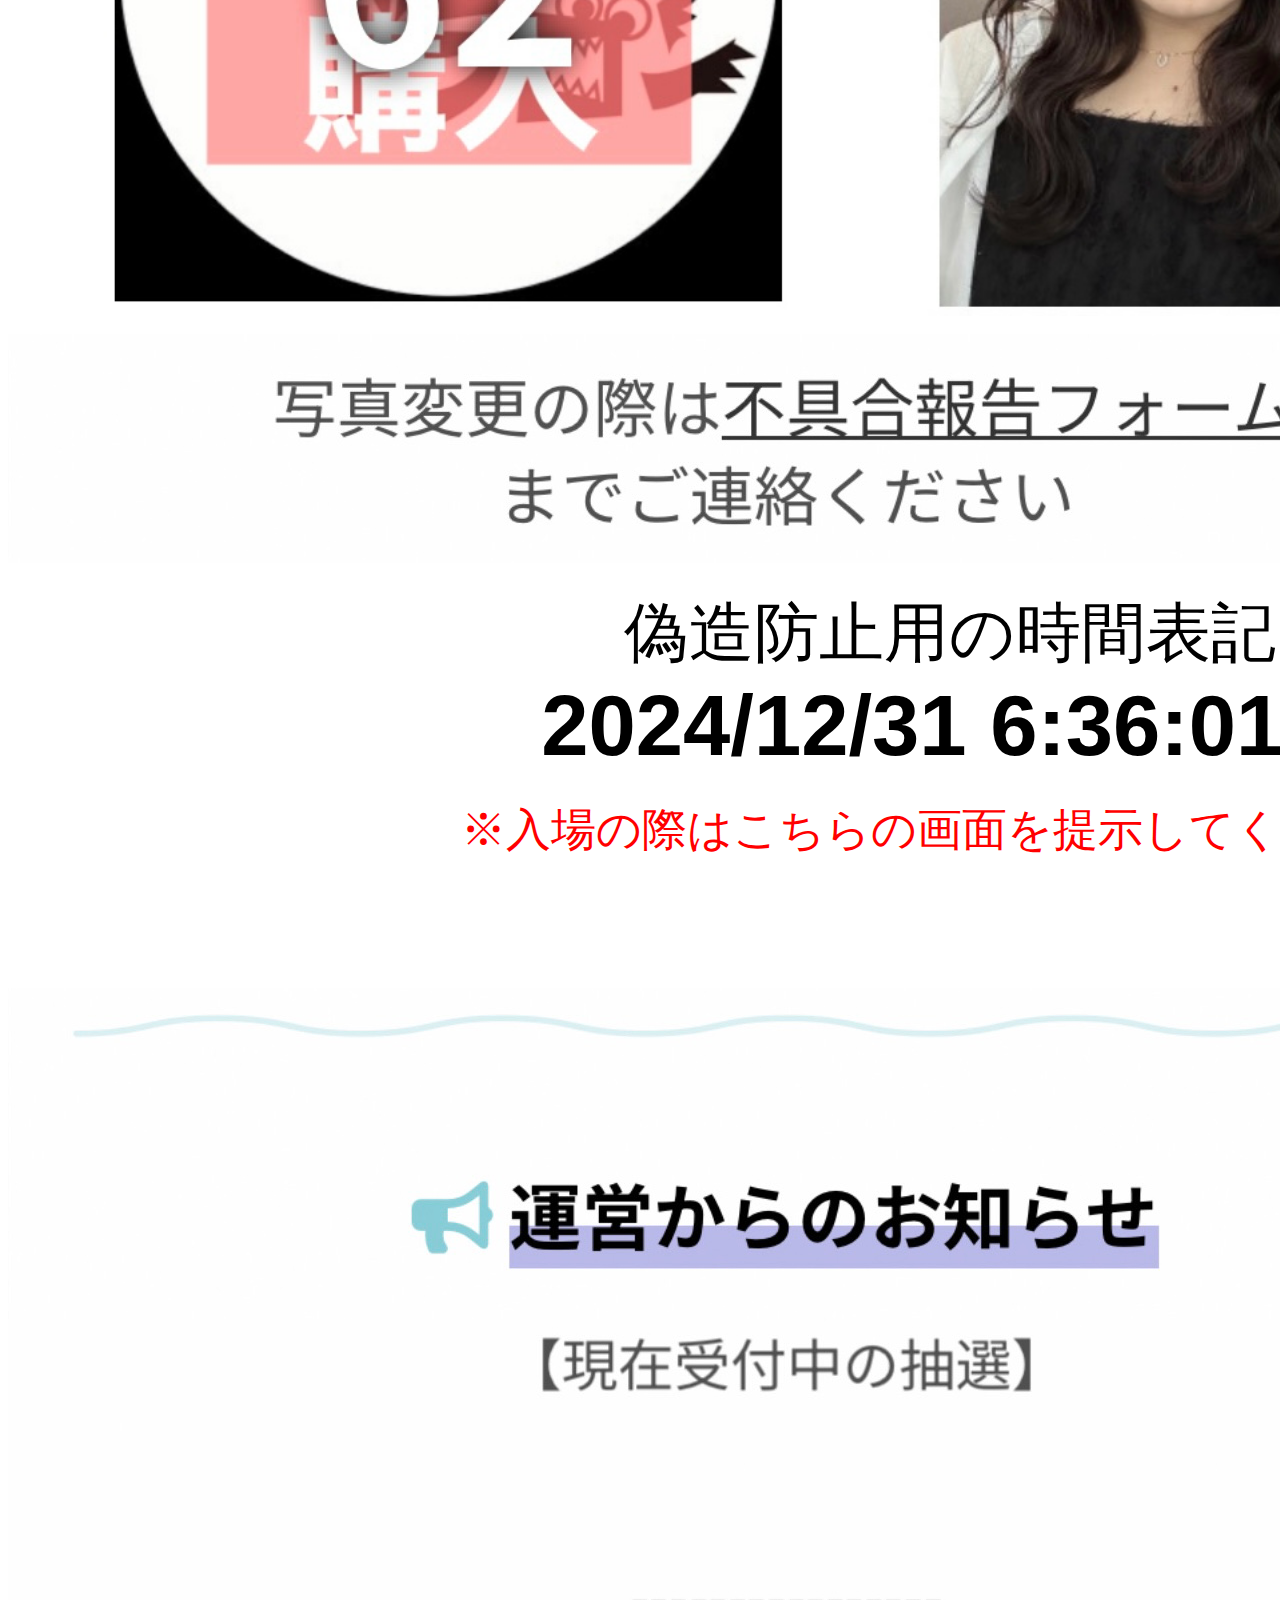
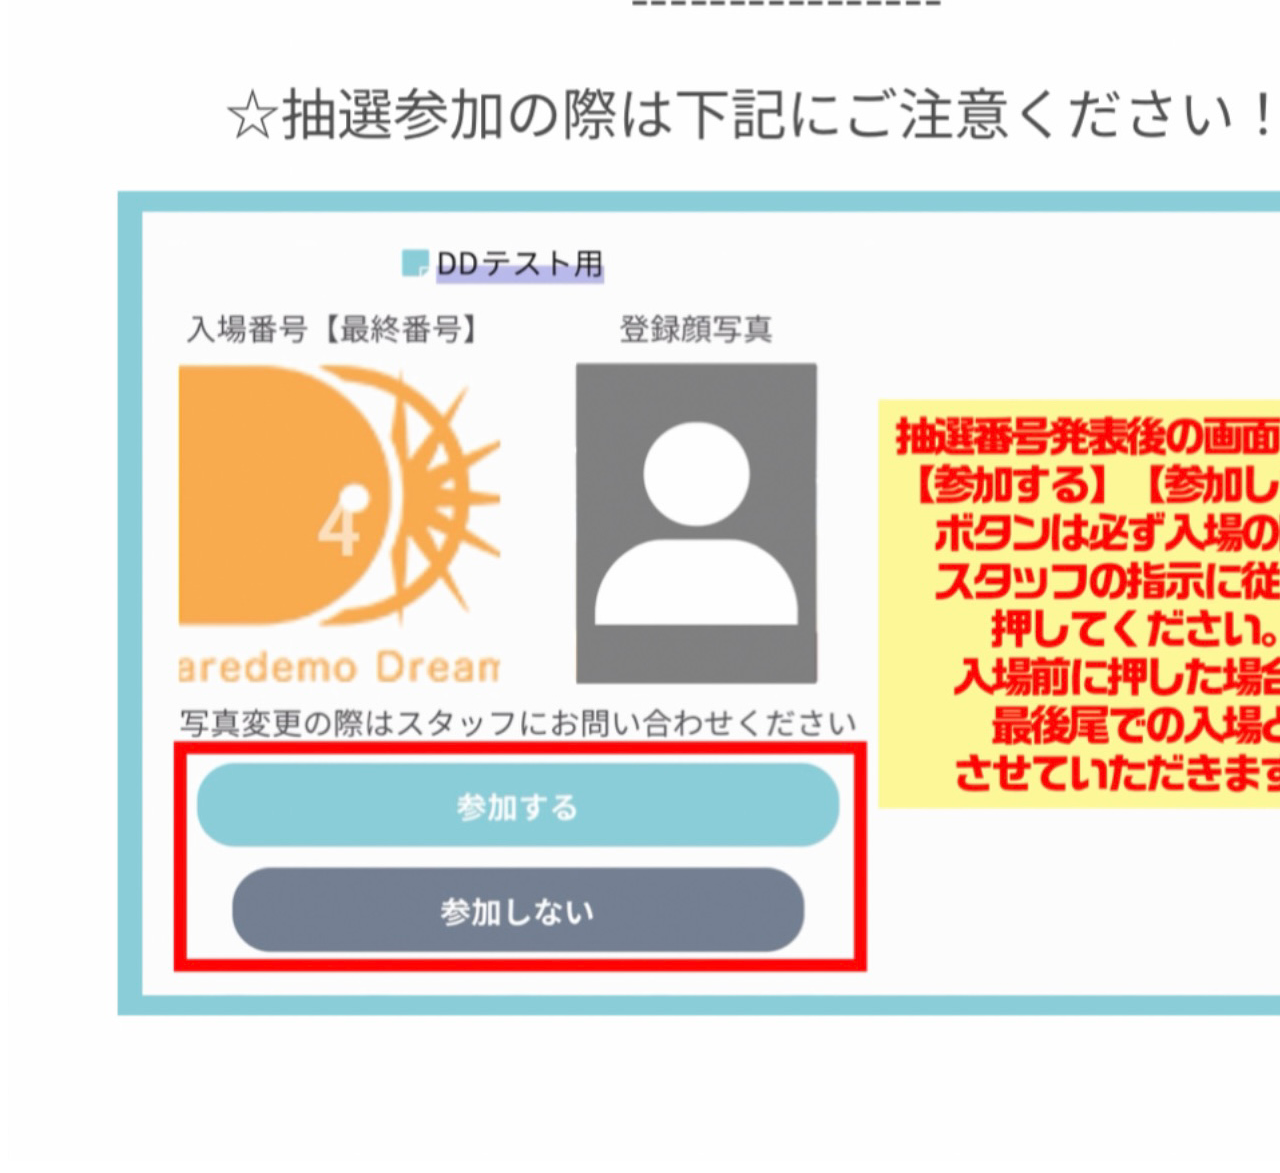
==== commit 01346189: "Update text2.html" ====
--- a/text2.html
+++ b/text2.html
@@ -8,7 +8,7 @@
 
 <h2 style="text-align:center">
 <div style="text-align:center">
-<img src="IMG_1901.jpeg" width=1600px height=1200px>
+<img src="IMG_5148.jpeg" width=1600px height=1200px>
 </div>
 <div class="container">
 <img src="goods62fu.jpeg">
@@ -51,7 +51,7 @@
 <b>
 <a class="time">
 <div style="font-size: 85px;">
-2024/11/22
+2024/12/31
 <span id="real-time">
   <script type="text/javascript">
 function Time() {
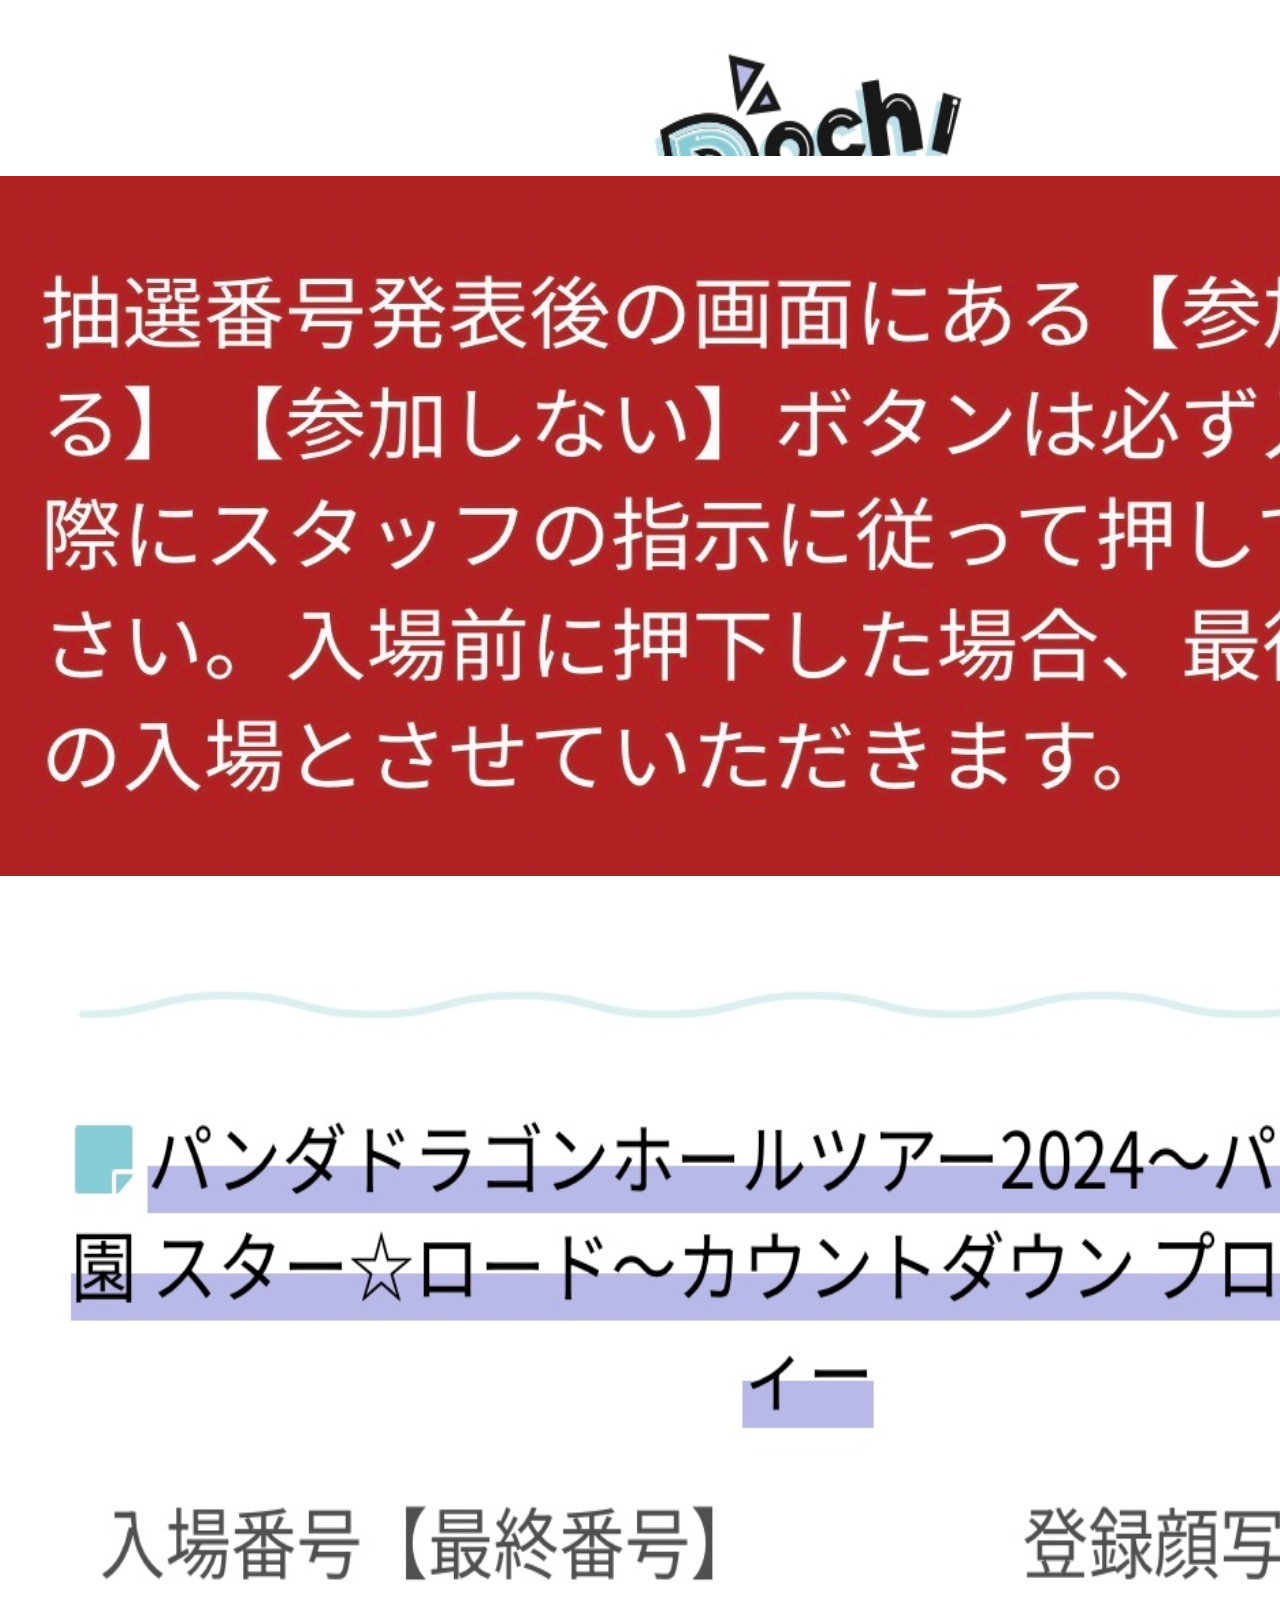
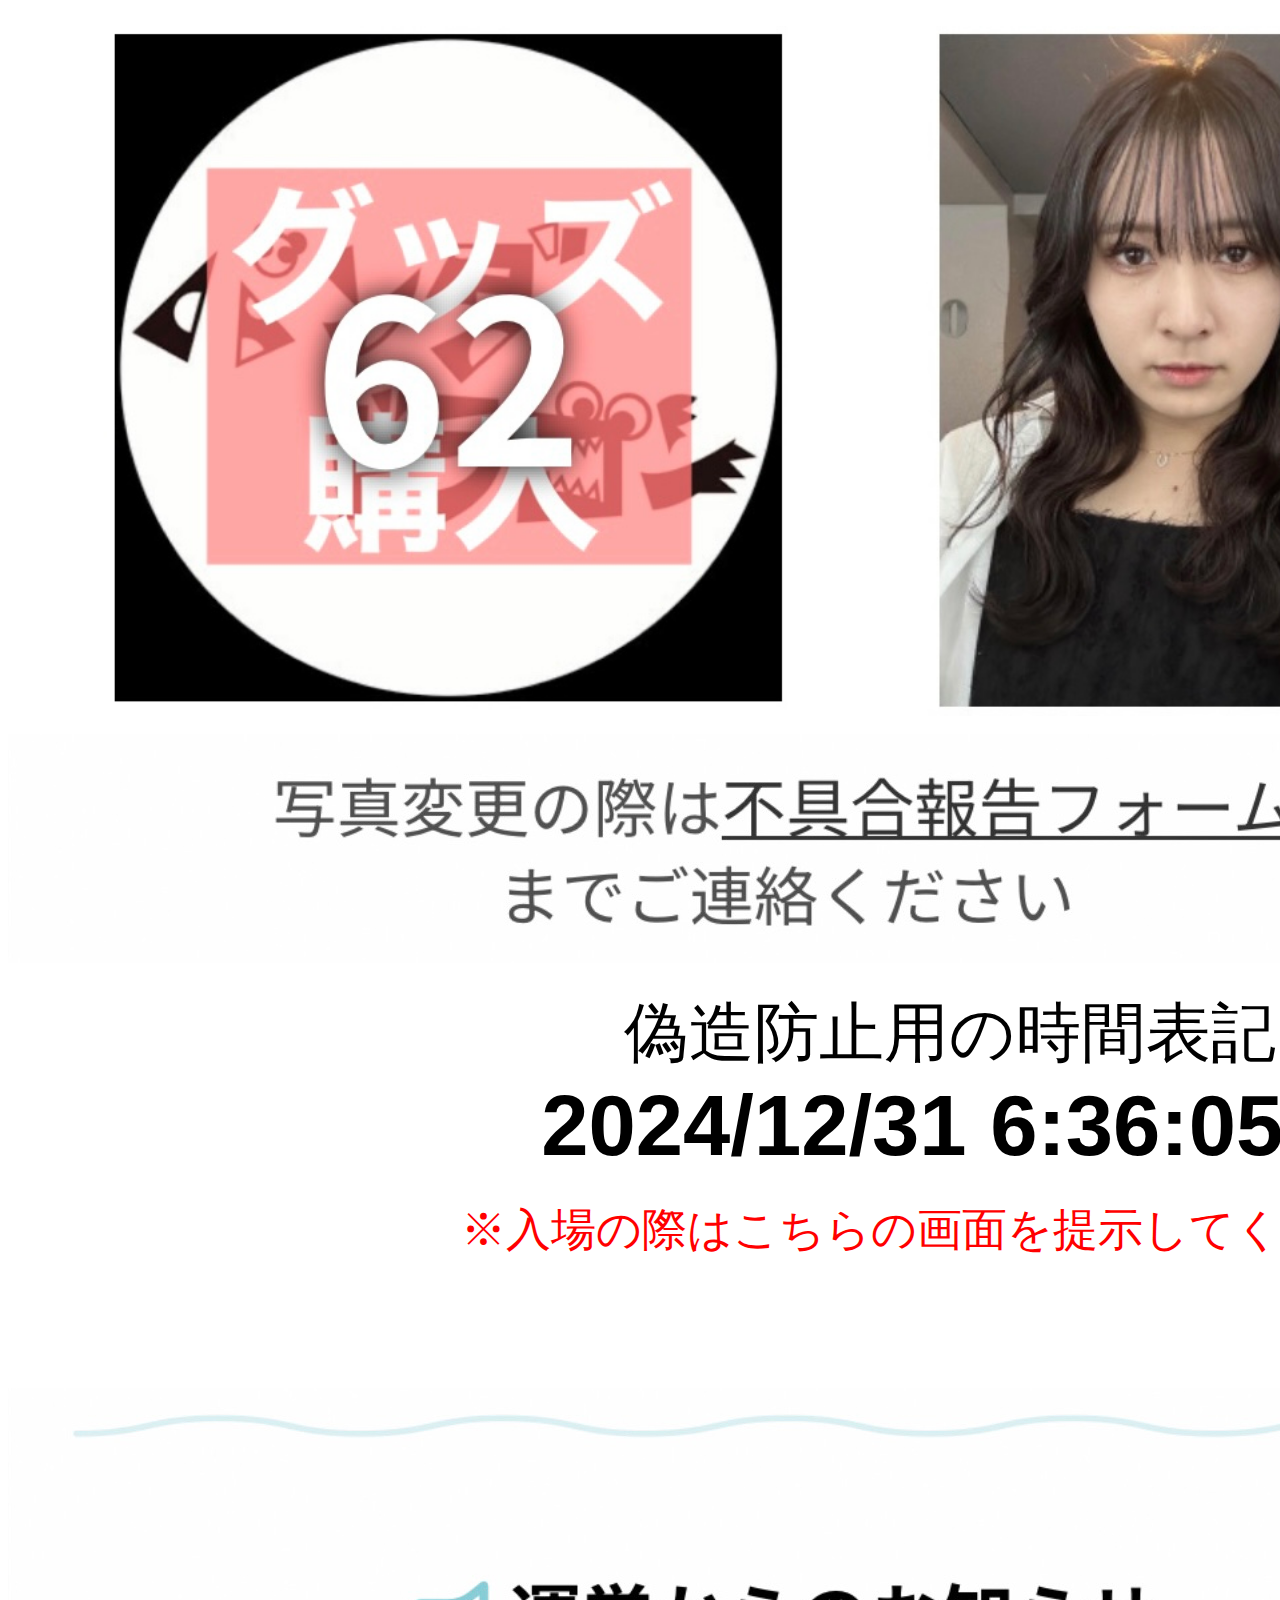
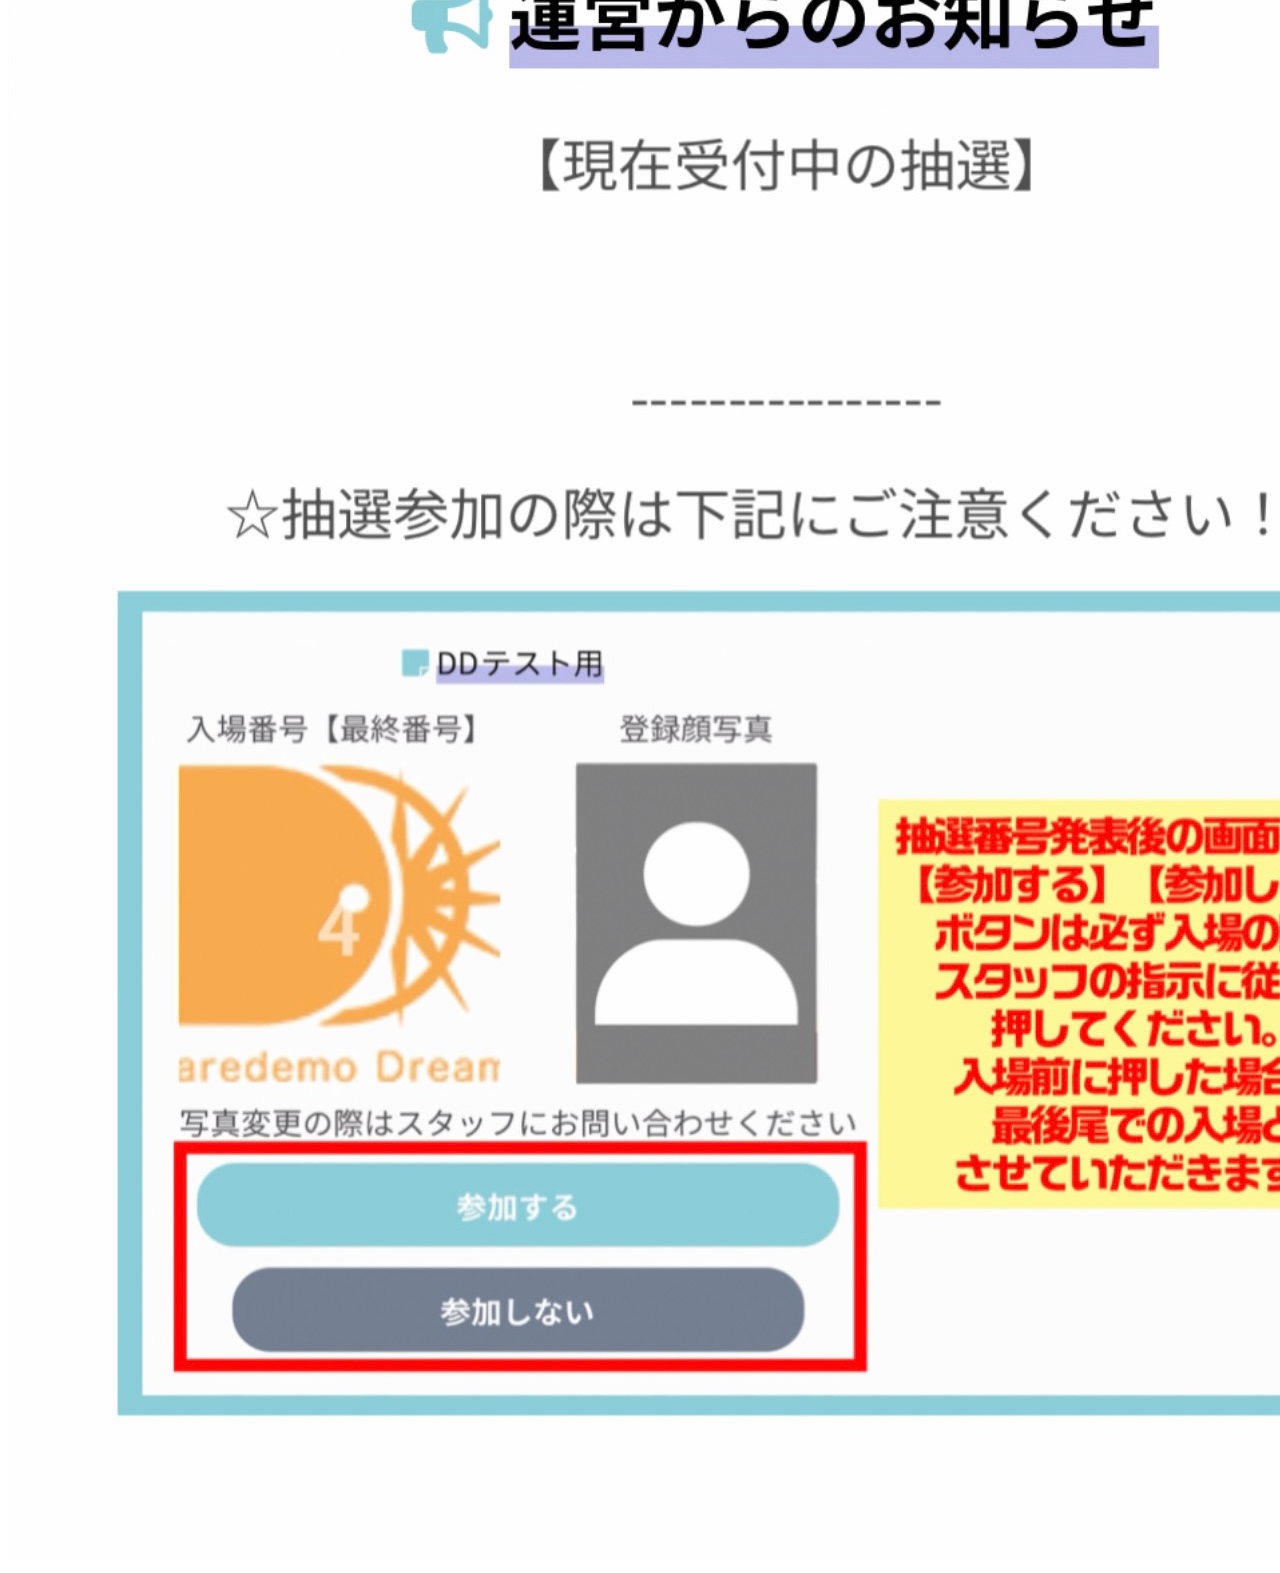
==== commit f1e61135: "Update text2.html" ====
--- a/text2.html
+++ b/text2.html
@@ -8,7 +8,7 @@
 
 <h2 style="text-align:center">
 <div style="text-align:center">
-<img src="IMG_5148.jpeg" width=1600px height=1200px>
+<img src="IMG_5148.jpeg" width=1600px height=1600px>
 </div>
 <div class="container">
 <img src="goods62fu.jpeg">
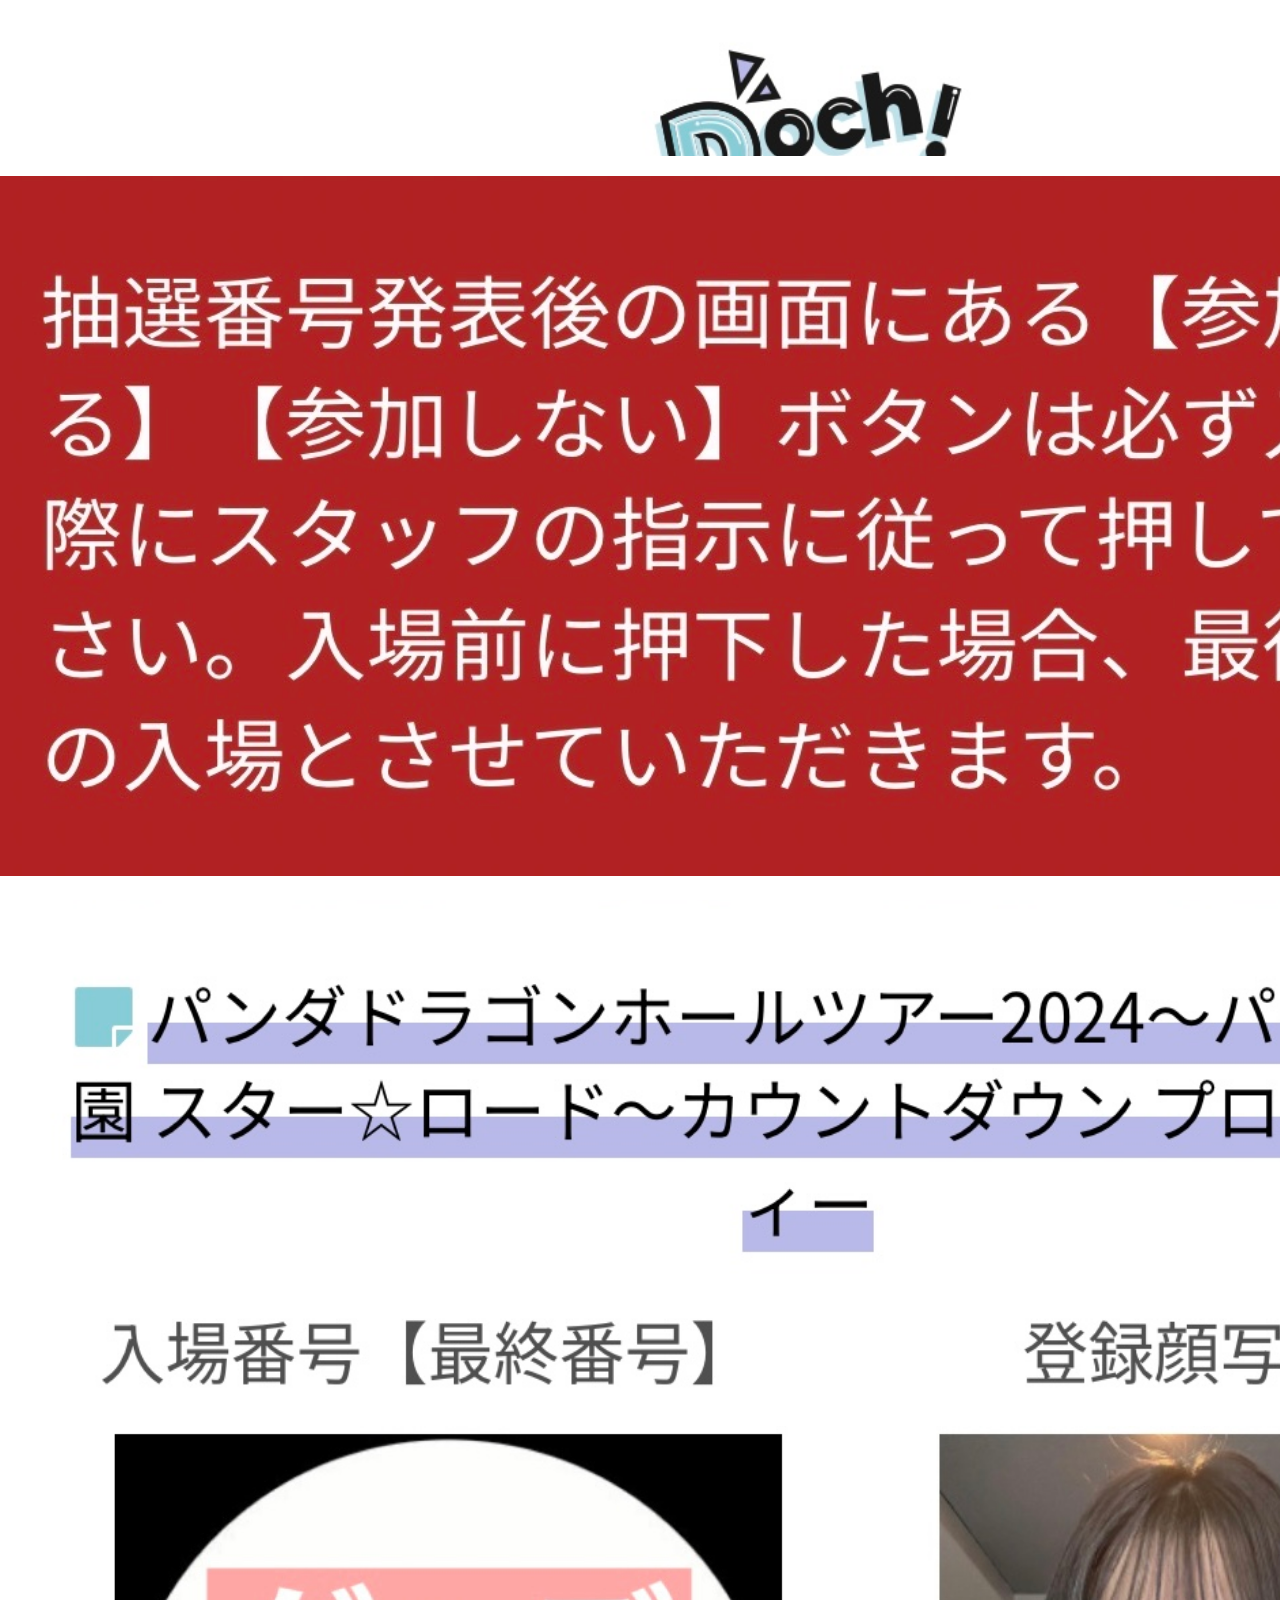
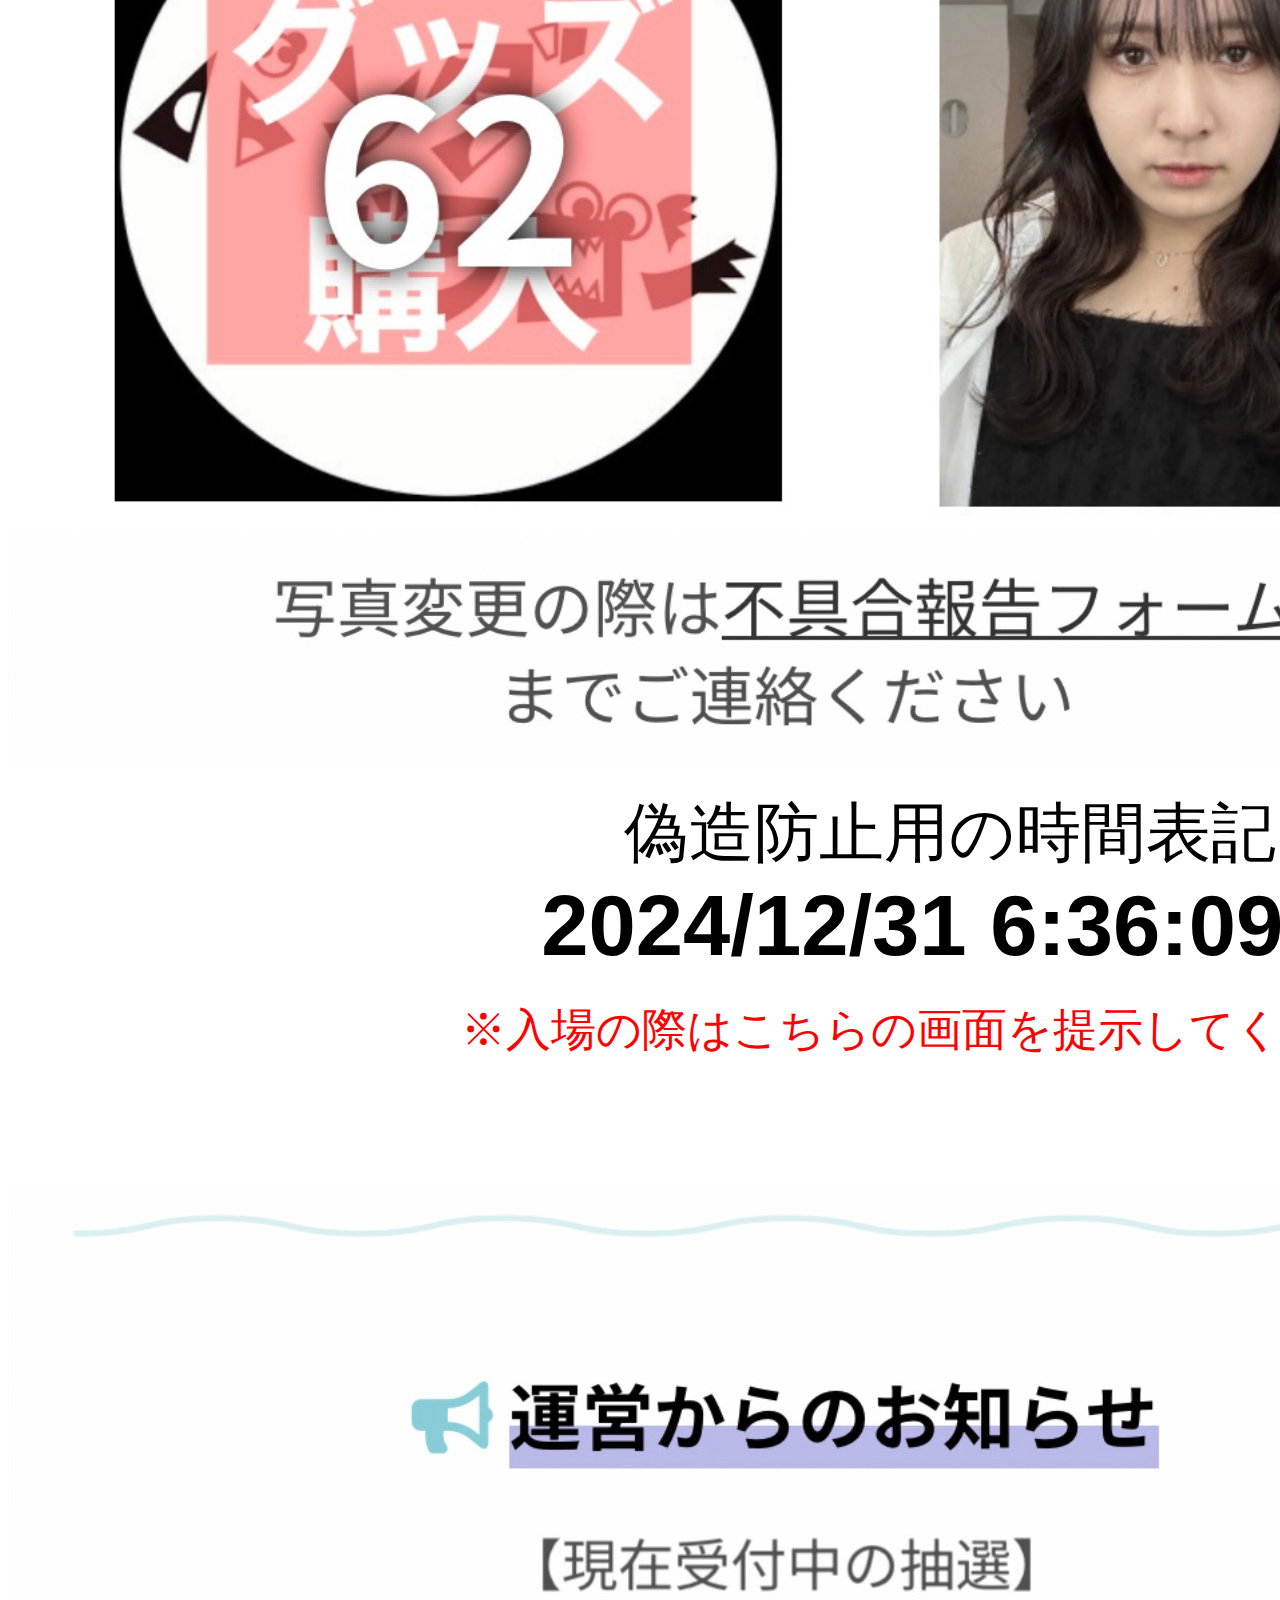
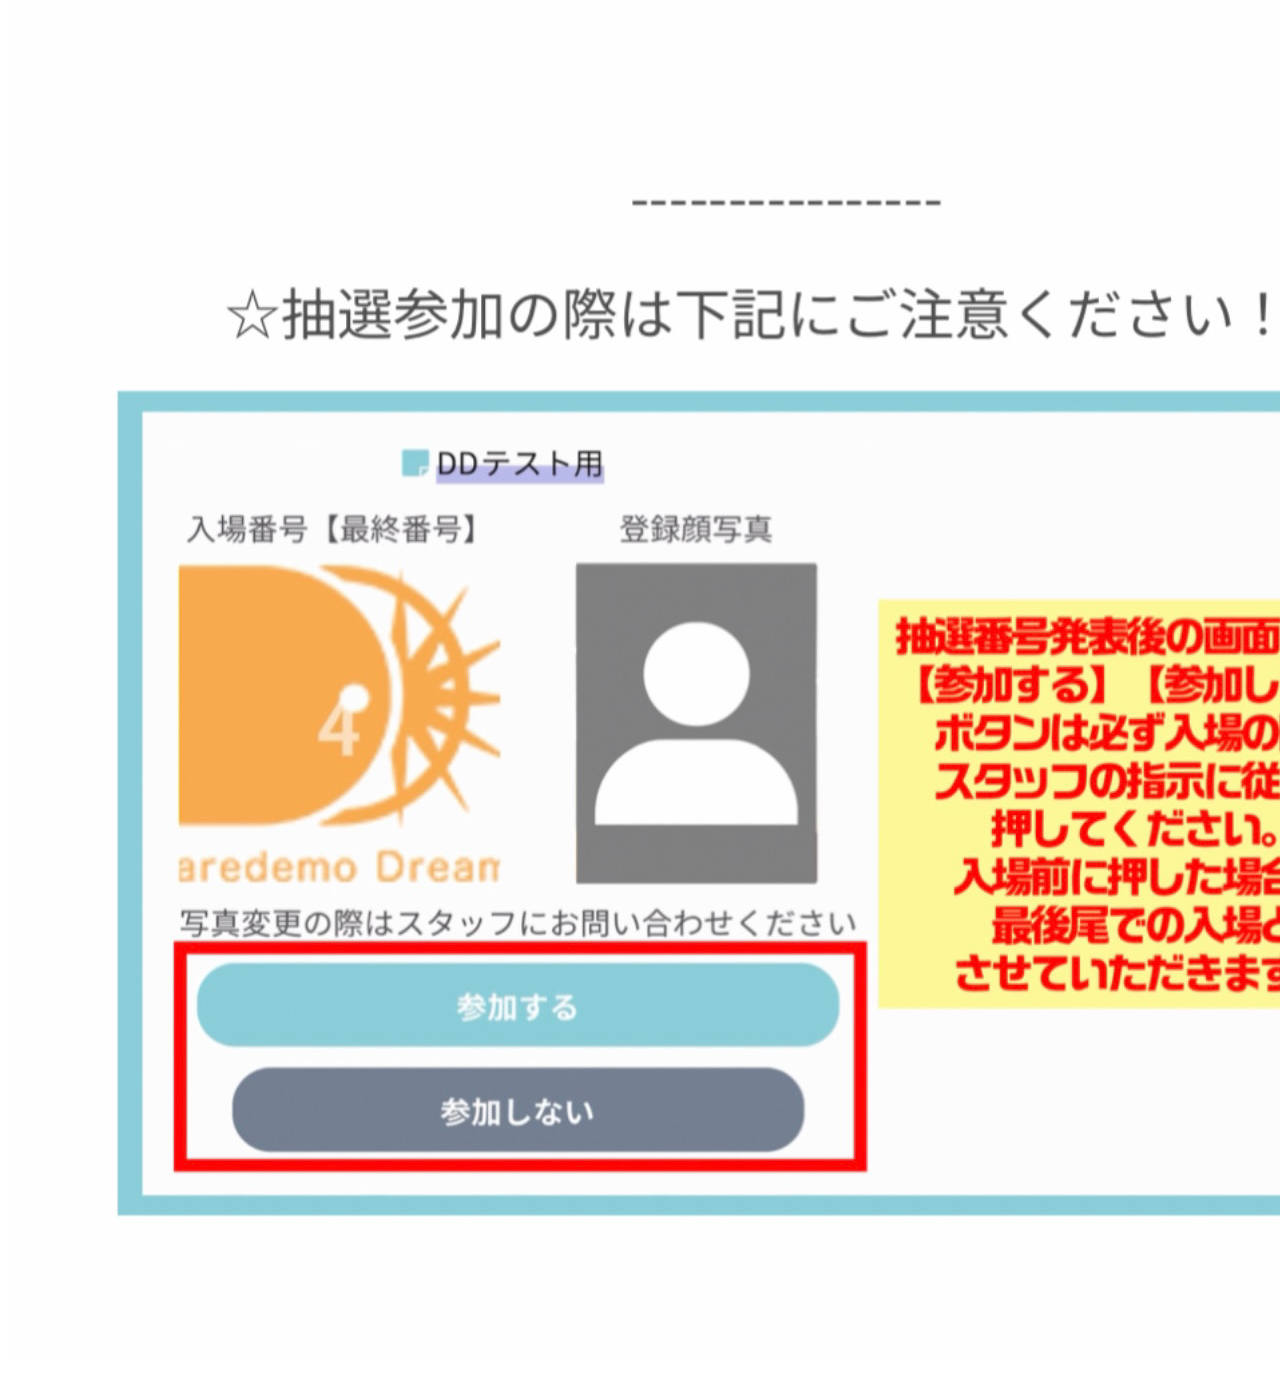
==== commit a0b7ed4d: "Update text2.html" ====
--- a/text2.html
+++ b/text2.html
@@ -8,7 +8,7 @@
 
 <h2 style="text-align:center">
 <div style="text-align:center">
-<img src="IMG_5148.jpeg" width=1600px height=1600px>
+<img src="IMG_5148.jpeg" width=1600px height=1400px>
 </div>
 <div class="container">
 <img src="goods62fu.jpeg">
